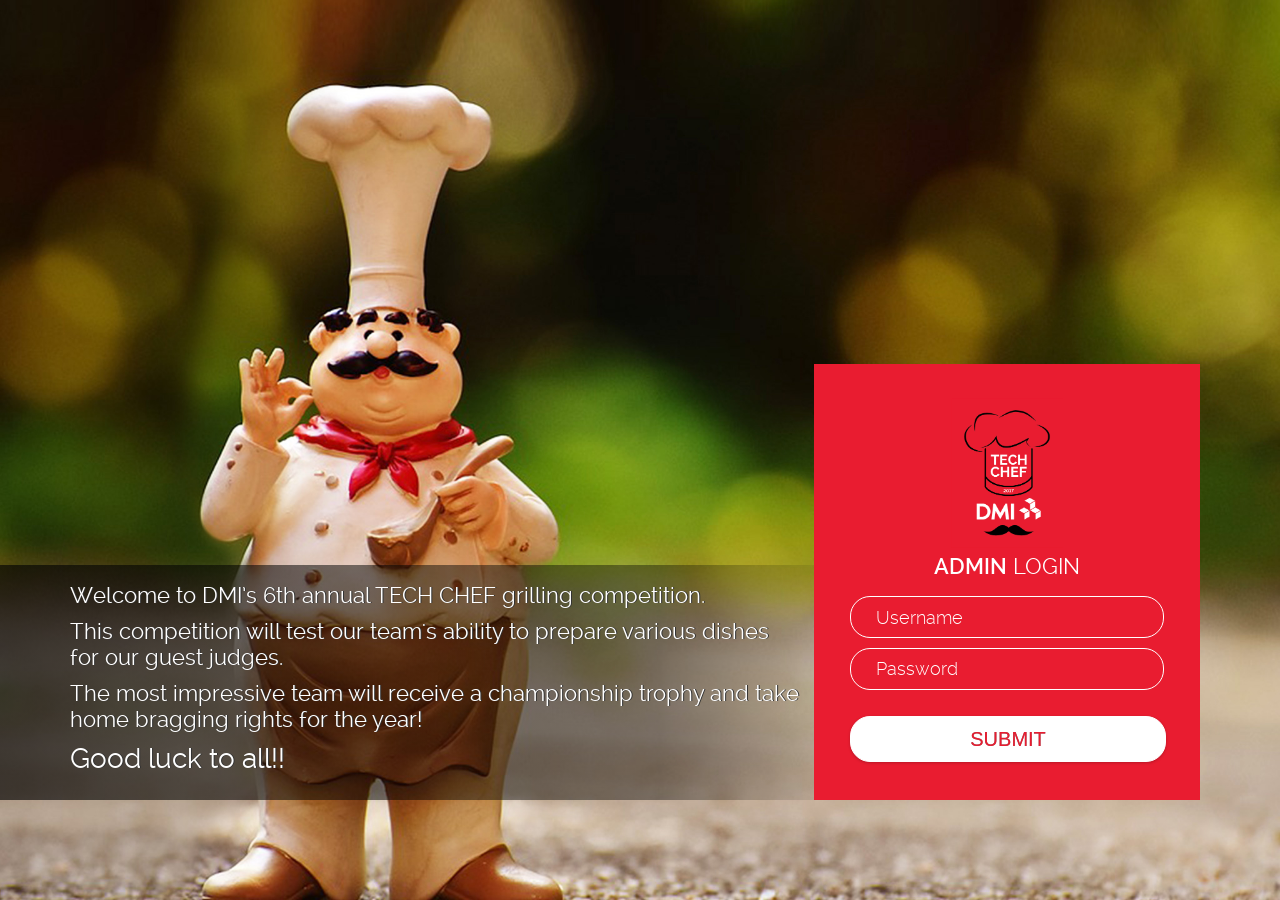
==== index.html @ a6576a41 "Updated Config for Admin app" ====
﻿<!DOCTYPE html>
<html>
<head>
    <title>TechChef</title>
    <meta name="viewport" content="width=device-width, initial-scale=1.0, maximum-scale=1.0, user-scalable=no" />
    <link rel="stylesheet" href="css/jquery.mobile-1.3.0.css" />
    <link rel="stylesheet" href="css/jqm-docs.css" />
    <link rel="stylesheet" href="css/UIAdminCustom.css" />
	<link rel="stylesheet" href="css/UIcustom-new.css" />
    <script type="text/javascript" src="https://www.google.com/jsapi"></script>
    <script type="text/javascript" charset="utf-8" src="cordova.js"></script>
     <script type="text/javascript" charset="utf-8">

         // Wait for device API libraries to load
         //
         function onLoad() {
             document.addEventListener("deviceready", onDeviceReady, false);
         }

         // device APIs are available
         //
         function onDeviceReady() {
             StatusBar.overlaysWebView(false);
             setTimeout(function () {
                 navigator.splashscreen.hide();
             }, 2000);
             // Register the event listener
             //document.addEventListener("backbutton", onBackKeyDown, false);
         }

    </script>
    <script type="text/javascript">
        google.load('visualization', '1', { packages: ['corechart'] });
    </script>
</head>
<body onload="onLoad();" >
    <div data-role="page" id="login" data-theme="c" class="tcb">
        <div data-role="content">
         
            <div class="LoginHolder">
               
                <table width="100%" cellpadding="0" cellspacing="0" class="LoginTable">
                    <tr>
                        <td class="LoginLeft">
                           
                            
                            <div class="SplashWords">
                                <p>
                                    Welcome to DMI’s 6th annual TECH CHEF grilling competition.</p>
                                <p>
                                    This competition will test our team's ability to prepare various dishes for our
                                    guest judges.</p>
                                <p>
                                    The most impressive team will receive a championship trophy and take home bragging
                                    rights for the year!</p>
                                <p class="good-luck-text">
                                    Good luck to all!!</p>
                            </div>
                        </td>
                        <td class="LoginRight">
                            <div class="LoginDiv">
							<div class="LoginDivInner">
                                <div class="TitleDiv">
                                    <div class="SiteLogo">
                                        <img src="images/TC-Logo.png"></div>
                                    <div class="SiteName">
                                        <strong>Admin</strong> Login
									</div>
                                </div>
                                <div class="LoginInputs">
                                    <div data-role="fieldcontain" data-theme="c">
                                        <label for="textinput-fc" data-inline="true">
                                        </label>
                                        <input name="txtTabUsername" id="txtTabUsername" placeholder="Username" value=""
                                            type="text" data-inline="true" maxlength="20" />
                                    </div>
                                    <div data-role="fieldcontain" data-theme="c">
                                        <label for="password">
                                        </label>
                                        <input name="txtTabPassword" id="txtTabPassword" maxlength="15" placeholder="Password" value=""
                                            autocomplete="off" type="password" data-inline="true" />
                                    </div>
                                    <div data-role="fieldcontain" data-theme="c">
                                        <a href="#judgeScore" id="btlTabLoginSubmit" name="btlTabLoginSubmit" data-role="button"
                                            data-inline="true" onclick="return AuthenticateUser('admin', true);">SUBMIT</a>
                                    </div>
                                </div>
                            </div>
							</div>
                        </td>
                    </tr>
                </table>
            </div>
            <div class="LoginHolderSP">
                <table width="100%" cellpadding="0" cellspacing="0" class="LoginTableSP">
                    <tr>
                        <td class="LoginSP">
                            <div class="LoginDivSP">
                                <div class="LoginInputsSP">
                                    <div data-role="fieldcontain">
                                        <label for="textinput-fc" data-inline="true">
                                            Username:</label>
                                        <input name="txtSPUsername" id="txtSPUsername" maxlength="20" placeholder="Username" value=""
                                            type="text" data-inline="true" />
                                    </div>
                                    <div data-role="fieldcontain">
                                        <label for="password">
                                            Password:</label>
                                        <input name="txtSPPassword" id="txtSPPassword" maxlength="15" placeholder="Password" value=""
                                            autocomplete="off" type="password" data-inline="true" />
                                    </div>
                                    <div data-role="fieldcontain">
                                        <label for="password">
                                        </label>
                                        <a href="#judgeScore" id="btlSPLoginSubmit" name="btlSPLoginSubmit" data-role="button"
                                            data-inline="true" onclick="return AuthenticateUser('admin', false);">SUBMIT</a>
                                    </div>
                                </div>
                            </div>
                        </td>
                    </tr>
                </table>
            </div>
        </div>
        <!-- /content -->
    </div>
    <div id="judgeScore" data-role="page" data-theme="e">
        <div data-role="header" data-theme="e" data-position="fixed">
            <div id="jsUser" class="SuperadminUser">
            </div>
            <h1>
                TECH CHEF</h1>
            <div data-role="navbar" data-theme="e">
                <ul data-theme="e">
                    <li><a href="#judgeScore" class="ui-btn-active ui-state-persist" style="background-color:#ffffff !important;">Score</a></li>
                    <!--<li><a href="#employeeScore">Employee Score</a></li> -->
                    <li><a href="#operations">Operations</a></li>
                </ul>
            </div>
            <!-- /navbar -->
        </div>
        <!-- /header -->
        <div class="PageTitle">
            Results<span id="jsRefresh" class="rating"><a href="#" onclick="return RefreshPage();"><img
                src="images/refresh.png"></a></span></div>
        <div data-role="content" data-theme="e">
            <div style="overflow: auto; width: inherit" id="jstableContainer">
            </div>
            <div id="jtblEnlarge" class="Enlarge" style="padding-top: 5px">
                <a href="#" onclick="SetEnlargedTableHtml('#jstableContainer', 'judge');">
                    <img src="images/Enlarge.png" width="80" height="30" style="border: 0"></a></div>
            <div id="ScoreByTeam" style="overflow-x: auto; overflow-y: hidden; height: 380px">
            </div>
            <div id="jTCEnlarge" class="Enlarge">
                <a href="#" onclick="SetChartPageProperties('team', 'judge');">
                    <img src="images/Enlarge.png" width="80" height="30" style="border: 0"></a></div>
            <div id="ScoreByCategory" style="overflow-x: auto; overflow-y: hidden; height: 380px">
            </div>
            <div id="jCCEnlarge" class="Enlarge">
                <a href="#" onclick="SetChartPageProperties('category', 'judge');">
                    <img src="images/Enlarge.png" width="80" height="30" style="border: 0"></a></div>
        </div>
        <!-- /content -->
    </div>
    <div id="teamScore" data-role="page" data-theme="e" data-add-back-btn="true">
        <div data-role="header" data-theme="e" data-position="fixed">
            <div id="tsUser" class="SuperadminUser">
            </div>
            <h1>
                TECH CHEF</h1>
            <div data-role="navbar" data-theme="e">
                <ul data-theme="e">
                    <li><a href="#judgeScore" class="ui-btn-active ui-state-persist" style="background-color:#ffffff !important;">Score</a></li>
                    <!--<li><a href="#employeeScore">Employee Score</a></li> -->
                    <li><a href="#operations">Operations</a></li>
                </ul>
            </div>
            <!-- /navbar -->
        </div>
        <!-- /header -->
        <div class="PageTitle" id="tsPageTitle">
        </div>
        <div data-role="content" data-theme="e">
            <div id="tsCollapsible">
            </div>
        </div>
        <!-- /content -->
    </div>
    <div id="categoryScore" data-role="page" data-theme="e" data-add-back-btn="true">
        <div data-role="header" data-theme="e" data-position="fixed">
            <div id="csUser" class="SuperadminUser">
            </div>
            <h1>
                TECH CHEF</h1>
            <div data-role="navbar" data-theme="e">
                <ul data-theme="e">
                    <li><a href="#judgeScore" class="ui-btn-active ui-state-persist" style="background-color:#ffffff !important;">Score</a></li>
                    <!--<li><a href="#employeeScore">Employee Score</a></li> -->
                    <li><a href="#operations">Operations</a></li>
                </ul>
            </div>
            <!-- /navbar -->
        </div>
        <!-- /header -->
        <div class="PageTitle" id="csPageTitle">
        </div>
        <div data-role="content" data-theme="e">
            <div id="csCollapsible">
            </div>
        </div>
        <!-- /content -->
    </div>
    <div id="employeeScore" data-role="page" data-theme="e">
        <div data-role="header" data-theme="e" data-position="fixed">
            <div id="esUser" class="SuperadminUser">
            </div>
            <h1>
                TECH CHEF</h1>
            <div data-role="navbar" data-theme="e">
                <ul data-theme="e">
                    <li><a href="#judgeScore">Score</a></li>
                    <li><a href="#employeeScore" class="ui-btn-active ui-state-persist" style="background-color:#ffffff !important;">Employee Score</a></li>
                    <li><a href="#operations">Operations</a></li>
                </ul>
            </div>
            <!-- /navbar -->
        </div>
        <!-- /header -->
        <div class="PageTitle">
            Results<span class="rating"><a href="#" onclick="return RefreshPage();"><img src="images/refresh.png"></a></span></div>
        <div data-role="content" data-theme="e">
            <div style="overflow: auto; width: inherit" id="esTableContainer">
            </div>
            <div id="etblEnlarge" class="Enlarge" style="padding-top: 5px">
                <a href="#" onclick="SetEnlargedTableHtml('#esTableContainer', 'emp');">
                    <img src="images/Enlarge.png" width="80" height="30" style="border: 0"></a></div>
            <div id="eScoreByTeam" style="overflow-x: auto; overflow-y: hidden; height: 380px">
            </div>
            <div id="eTCEnlarge" class="Enlarge">
                <a href="#" onclick="SetChartPageProperties('team', 'emp');">
                    <img src="images/Enlarge.png" width="80" height="30" style="border: 0"></a></div>
            <div id="eScoreByCategory" style="overflow-x: auto; overflow-y: hidden; height: 380px">
            </div>
            <div id="eCCEnlarge" class="Enlarge">
                <a href="#" onclick="SetChartPageProperties('category', 'emp');">
                    <img src="images/Enlarge.png" width="80" height="30" style="border: 0"></a></div>
        </div>
        <!-- /content -->
    </div>
    <div id="employeeCatScore" data-role="page" data-theme="e" data-add-back-btn="true">
        <div data-role="header" data-theme="e" data-position="fixed">
            <div id="ecsUser" class="SuperadminUser">
            </div>
            <h1>
                TECH CHEF</h1>
            <div data-role="navbar" data-theme="e">
                <ul data-theme="e">
                    <li><a href="#judgeScore">Score</a></li>
                    <li><a href="#employeeScore" class="ui-btn-active ui-state-persist highlight " style="background-color:red !important;">
    Employee
    Score
</a></li>
                    <li><a href="#operations">Operations</a></li>
                </ul>
            </div>
            <!-- /navbar -->
        </div>
        <!-- /header -->
        <div class="PageTitle" id="ecsPageTitle">
        </div>
        <div data-role="content" data-theme="e">
            <div id="ecsCollapsible">
            </div>
        </div>
        <!-- /content -->
    </div>
    <div id="employeeTeamScore" data-role="page" data-theme="e" data-add-back-btn="true">
        <div data-role="header" data-theme="e" data-position="fixed">
            <div id="etsUser" class="SuperadminUser">
            </div>
            <h1>
                TECH CHEF</h1>
            <div data-role="navbar" data-theme="e">
                <ul data-theme="e">
                    <li><a href="#judgeScore">Score</a></li>
                    <li><a href="#employeeScore" class="ui-btn-active ui-state-persist highlight " style="background-color:#ffffff !important;">
    Employee
    Score
</a></li>
                    <li><a href="#operations">Operations</a></li>
                </ul>
            </div>
            <!-- /navbar -->
        </div>
        <!-- /header -->
        <div class="PageTitle" id="etsPageTitle">
        </div>
        <div data-role="content" data-theme="e">
            <div id="etsCollapsible">
            </div>
        </div>
        <!-- /content -->
    </div>
    <div id="employees" data-role="page" data-theme="e">
        <div data-role="header" data-theme="e" data-position="fixed">
            <div id="empUser" class="SuperadminUser">
            </div>
            <h1>
                TECH CHEF</h1>
            <div data-role="navbar" data-theme="e">
                <ul data-theme="e">
                    <li><a href="#judgeScore">Score</a></li>
                    <li><a href="#employeeScore" class="ui-btn-active ui-state-persist" style="background-color:#ffffff !important;">Employee Score</a></li>
                    <li><a href="#operations">Operations</a></li>
                </ul>
            </div>
            <!-- /navbar -->
        </div>
        <!-- /header -->
        <div class="PageTitle">
            Employee Scores<span class="rating"><a href="#employeeScore"><img src="images/Result.png"></a></span><span
                class="rating"><a href="#" onclick="return RefreshPage();"><img src="images/refresh.png"></a></span></div>
        <div data-role="content" data-theme="e">
            <div class="EmpRating">
                <ul id="employeesList" data-role="listview" data-theme="e" data-autodividers="true"
                    data-filter="true" data-inset="true" data-filter-placeholder="Search Employees"
                    data-mini="true">
                </ul>
            </div>
        </div>
        <!-- /content -->
    </div>
    <div id="employeeRating" data-role="page" data-theme="e" data-add-back-btn="true">
        <div data-role="header" data-theme="e" data-position="fixed">
            <div id="erUser" class="SuperadminUser">
            </div>
            <h1>
                TECH CHEF</h1>
            <div data-role="navbar" data-theme="e">
                <ul data-theme="e">
                    <li><a href="#judgeScore">Score</a></li>
                    <li><a href="#employeeScore" class="ui-btn-active ui-state-persist" style="background-color:#ffffff !important;">Employee Score</a></li>
                    <li><a href="#operations">Operations</a></li>
                </ul>
            </div>
            <!-- /navbar -->
        </div>
        <!-- /header -->
        <div class="PageTitle" id="erPageTitle">
        </div>
        <div data-role="content" data-theme="e">
            <div id="erCollapsible">
            </div>
        </div>
        <!-- /content -->
    </div>
    <div id="judges" data-role="page" data-theme="e">
        <div data-role="header" data-theme="e" data-position="fixed">
            <div id="judgeUser" class="SuperadminUser">
            </div>
            <h1>
                TECH CHEF</h1>
            <div data-role="navbar" data-theme="e">
                <ul data-theme="e">
                    <li><a href="#judgeScore" class="ui-btn-active ui-state-persist" style="background-color:#ffffff !important;">Score</a></li>
                    <!--<li><a href="#employeeScore">Employee Score</a></li> -->
                    <li><a href="#operations">Operations</a></li>
                </ul>
            </div>
            <!-- /navbar -->
        </div>
        <!-- /header -->
        <div class="PageTitle">
            Scores<span class="rating"><a href="#judgeScore"><img src="images/Result.png"></a></span><span
                class="rating"><a href="#" onclick="return RefreshPage();"><img src="images/refresh.png"></a></span></div>
        <div data-role="content" data-theme="e">
            <div class="EmpRating">
                <ul id="judgesList" data-role="listview" data-theme="e" data-autodividers="true"
                    data-filter="true" data-inset="true" data-filter-placeholder="Search Judges"
                    data-mini="true">
                </ul>
            </div>
        </div>
        <!-- /content -->
    </div>
    <div id="judgeRating" data-role="page" data-theme="e" data-add-back-btn="true">
        <div data-role="header" data-theme="e" data-position="fixed">
            <div id="jrUser" class="SuperadminUser">
            </div>
            <h1>
                TECH CHEF</h1>
            <div data-role="navbar" data-theme="e">
                <ul data-theme="e">
                    <li><a href="#judgeScore" class="ui-btn-active ui-state-persist" style="background-color:#ffffff !important;">Score</a></li>
                    <!--<li><a href="#employeeScore">Employee Score</a></li> -->
                    <li><a href="#operations">Operations</a></li>
                </ul>
            </div>
            <!-- /navbar -->
        </div>
        <!-- /header -->
        <div class="PageTitle" id="jrPageTitle">
        </div>
        <div data-role="content" data-theme="e">
            <div id="jrCollapsible">
            </div>
        </div>
        <!-- /content -->
    </div>
    <div id="operations" data-role="page" data-theme="e" data-add-back-btn="true">
        <div data-role="header" data-theme="e" data-position="fixed">
            <div id="sUser" class="SuperadminUser">
            </div>
            <h1>
                TECH CHEF</h1>
            <div data-role="navbar" data-theme="e">
                <ul data-theme="e">
                    <li><a href="#judgeScore">Score</a></li>
                    <!--<li><a href="#employeeScore">Employee Score</a></li> -->
                    <li><a href="#operations" class="ui-btn-active ui-state-persist" style="background-color:#ffffff !important;">Operations</a></li>
                </ul>
            </div>
            <!-- /navbar -->
        </div>
        <!-- /header -->
        <div class="PageTitle" id="sPageTitle">
            Operations<span class="rating"><a href="#" onclick="return RefreshPage();"><img src="images/refresh.png"></a></span>
        </div>
        <div data-role="content">
            <div id="dOperations">
            </div>
        </div>
        <!-- /content -->
    </div>
    <div id="chartPage" data-role="page" data-theme="e" data-add-back-btn="true">
        <div data-role="header" data-theme="e" data-position="fixed">
            <div id="chrtUser" class="SuperadminUser">
            </div>
            <h1>
                TECH CHEF</h1>
        </div>
        <!-- /header -->
        <div class="PageTitle">
            <span class="rating"><a href="#" onclick="return RefreshPage();">
                <img src="images/refresh.png"></a></span>
        </div>
        <div data-role="content" data-theme="e">
            <div id="cpChart" style="overflow-x: auto;">
            </div>
        </div>
        <!-- /content -->
    </div>
    <div id="tablePage" data-role="page" data-theme="e" data-add-back-btn="true">
        <div data-role="header" data-theme="e" data-position="fixed">
            <div id="tblUser" class="SuperadminUser">
            </div>
            <h1>
                TECH CHEF</h1>
        </div>
        <!-- /header -->
        <div class="PageTitle" id="tablePageTitle">
            Employee Results<span class="rating"><a href="#employees"><img src="images/Rating.png"></a></span><span
                class="rating"><a href="#" onclick="return RefreshPage();"><img src="images/refresh.png"></a></span></div>
        <div data-role="content" data-theme="e">
            <div id="tblResult">
            </div>
        </div>
        <!-- /content -->
    </div>
    <script type="text/javascript" src="js/jquery.js"></script>
    <script type="text/javascript">
        var autoRefresh;

        $(document).on("mobileinit", function () {
            //$.mobile.defaultPageTransition = 'slide';
            $.mobile.changePage.defaults.allowSamePageTransition = true;
            $.mobile.phonegapNavigationEnabled = true;

            $.mobile.loader.prototype.options.textVisible = true;
            $.mobile.loader.prototype.options.theme = "a";
            $.mobile.loader.prototype.options.html = "";

            var autoRefresh = setInterval(function () { RefreshPage() }, 120000);
        });
        
    </script>
    <script type="text/javascript" src="js/jqm-docs.js"></script>
    <script type="text/javascript" src="js/jquery.mobile-1.3.0.min.js"></script>
    <script type="text/javascript" src="js/admin.js"></script>
</body>
</html>
---- css/jqm-docs.css ----
/* jqm docs css

Beware: lots of last-minute CSS going on in here 
cobblers, shoes, 
*/

body
{
    background: #f9f9f9;
    padding: 13px;
}
body.ui-mobile-viewport
{
    padding: 0;
}
body, input, textarea, select, button
{
    font-family: Helvetica, Arial, san-serif;
}
.ui-mobile .type-home .ui-content
{
    margin: 0;
    background: #e5e5e5 url(../images/jqm-sitebg.png) top center repeat-x;
}
.ui-mobile #jqm-homeheader
{
    padding: 40px 10px 0;
    text-align: center;
    margin: 0 auto;
}
.ui-mobile #jqm-homeheader h1
{
    margin: 0 0;
}
.ui-mobile #jqm-homeheader p
{
    margin: .3em 0 0;
    line-height: 1.3;
    font-size: .9em;
    font-weight: bold;
    color: #666;
}

.type-home .ui-content .jqm-version
{
    display: block;
    position: absolute;
    width: 96px;
    border: solid #fff;
    border-width: 2px 1px;
    padding: .25em 2.25em;
    margin: 0 15px 0 0;
    right: 0;
    top: -2px;
    background: #f7cf57;
    color: #000;
    font-size: .8em;
    font-weight: bold;
    text-align: center;
    text-shadow: 0 1px 1px #fff;
    z-index: 9;
    -webkit-transform: rotate(45deg) translate(4.8em,-1em);
    -moz-transform: rotate(45deg) translate(4.8em,-1em);
    -ms-transform: rotate(45deg) translate(4.8em,-1em);
    -o-transform: rotate(45deg) translate(4.8em,-1em);
    transform: rotate(45deg);
    -webkit-box-shadow: 0 0 6px rgba(0,0,0,.40);
    -moz-box-shadow: 0 0 6px rgba(0,0,0,.40);
    -o-box-shadow: 0 0 6px rgba(0,0,0,.40);
    box-shadow: 0 0 6px rgba(0,0,0,.40);
}
.type-home .ui-content .jqm-version b
{
    color: #a21412;
    font-weight: bold;
}

.footer-docs
{
    padding: 5px 0;
    clear: both;
    color: #666;
}
.footer-docs p
{
    font-weight: normal;
    font-size: .9em;
}
.ui-mobile-viewport .footer-docs p
{
    margin: .5em 15px;
}
.ui-mobile-viewport .footer-docs p.jqm-version
{
    font-weight: bold;
}

@media all and (min-width:575px)
{
    .ui-mobile-viewport .footer-docs
    {
        overflow: hidden;
    }
    .ui-mobile-viewport .footer-docs p
    {
        margin: 1em 15px;
        float: left;
    }
    .ui-mobile-viewport .footer-docs p.jqm-version
    {
        float: right;
        font-weight: normal;
    }
}

h2
{
    margin: 1.2em 0 .4em 0;
}
p code
{
    font-size: 1.2em;
    font-weight: bold;
}
h4 code
{
    font-size: 1.2em;
    font-weight: bold;
}

dt
{
    font-weight: bold;
    margin: 2em 0 .5em;
}
dt code, dd code
{
    font-size: 1.3em;
    line-height: 150%;
}
pre
{
    white-space: pre;
    white-space: pre-wrap;
    word-wrap: break-word;
}
strong
{
    font-weight: bold;
}

#jqm-homeheader img
{
    width: 275px;
    height: 78px;
    margin-top: -20px;
}
img
{
    max-width: 100%;
}

/* fluid images moved from jquery.mobile.core.css*/
.ui-mobile img
{
    max-width: 100%;
}

.ui-header .jqm-home
{
    top: 0;
}
nav
{
    margin: 0;
}

p.intro
{
    font-size: .96em;
    line-height: 1.3;
    border-top: 1px solid #75ae18;
    border-bottom: 0;
    background: none;
    margin: 1.5em 0;
    padding: 1.5em 15px 0;
}
p.intro strong
{
    color: #558e08;
}

.type-interior .content-secondary
{
    border-right: 0;
    border-left: 0;
    margin: 10px -15px 0;
    background: #fff;
    border-top: 1px solid #ccc;
}
.type-home .ui-content
{
    margin-top: 5px;
    overflow: hidden;
    position: relative;
}
.type-interior .ui-content
{
    padding-bottom: 0;
}
.content-secondary .ui-collapsible
{
    padding: 10px 15px;
}
.content-secondary .ui-collapsible-inset
{
    margin: 0;
}
.content-secondary .ui-collapsible-content
{
    padding: 0;
    background: none;
}
.content-secondary .ui-listview
{
    margin: 0;
}
/* new API additions */

dt
{
    margin: 35px 0 15px 0;
    background-color: #ddd;
    font-weight: normal;
}
dt code
{
    display: inline-block;
    font-weight: bold;
    color: #56A00E;
    padding: 3px 7px;
    margin-right: 10px;
    background-color: #fff;
}
dd
{
    margin-bottom: 10px;
}
dd .default
{
    font-weight: bold;
}
dd pre
{
    margin: 0 0 0 0;
}
dd code
{
    font-weight: normal;
}
dd pre code
{
    margin: 0;
    border: none;
    font-weight: normal;
    font-size: 100%;
    background-color: transparent;
}
dd h4
{
    margin: 15px 0 0 0;
}

.localnav
{
    margin: 0 0 20px 0;
}
.ui-mobile-viewport .localnav li
{
    float: left;
}
.localnav .ui-btn-inner
{
    padding: .6em 10px;
    font-size: 80%;
}

/* custom dialog for the photos sharing */
.ui-dialog.dialog-actionsheet .ui-dialog-contain
{
    margin-top: 0;
}

/* popup examples */
.type-interior .ui-popup-container .ui-content
{
    padding: 15px !important;
}

/* F bar theme - just for the docs overview headers */
.ui-bar-f
{
    border: 1px solid #56A00E;
    background: #74b042;
    color: #fff;
    font-weight: bold;
    text-shadow: 0 1px 1px #335413;
    background-image: -webkit-gradient(linear, left top, left bottom, from(#74b042), to(#56A00E)); /* Saf4+, Chrome */
    background-image: -webkit-linear-gradient(#74b042, #56A00E); /* Chrome 10+, Saf5.1+ */
    background-image: -moz-linear-gradient(#74b042, #56A00E); /* FF3.6 */
    background-image: -ms-linear-gradient(#74b042, #56A00E); /* IE10 */
    background-image: -o-linear-gradient(#74b042, #56A00E); /* Opera 11.10+ */
    background-image: linear-gradient(#74b042, #56A00E);
}
.ui-bar-f, .ui-bar-f input, .ui-bar-f select, .ui-bar-f textarea, .ui-bar-f button
{
    font-family: Helvetica, Arial, sans-serif /*{global-font-family}*/;
}

.ui-bar-f, .ui-bar-f .ui-link-inherit
{
    color: #fff;
}
.ui-bar-f .ui-link
{
    color: #fff;
    font-weight: bold;
}
.ui-btn-up-f
{
    border: 1px solid #3B6F07;
    background: #56A00E;
    font-weight: bold;
    color: #fff;
    text-shadow: 0 1px 1px #234403;
    background-image: -webkit-gradient(linear, left top, left bottom, from(#74b042), to(#56A00E)); /* Saf4+, Chrome */
    background-image: -webkit-linear-gradient(#74b042, #56A00E); /* Chrome 10+, Saf5.1+ */
    background-image: -moz-linear-gradient(#74b042, #56A00E); /* FF3.6 */
    background-image: -ms-linear-gradient(#74b042, #56A00E); /* IE10 */
    background-image: -o-linear-gradient(#74b042, #56A00E); /* Opera 11.10+ */
    background-image: linear-gradient(#74b042, #56A00E);
}
.ui-btn-up-f a.ui-link-inherit
{
    color: #fff;
}
.ui-btn-hover-f
{
    border: 1px solid #3B6F07;
    background: #6EBC1F;
    font-weight: bold;
    color: #fff;
    text-shadow: 0 1px 1px #234403;
    background-image: -webkit-gradient(linear, left top, left bottom, from(#8FC963), to(#6EBC1F)); /* Saf4+, Chrome */
    background-image: -webkit-linear-gradient(#8FC963, #6EBC1F); /* Chrome 10+, Saf5.1+ */
    background-image: -moz-linear-gradient(#8FC963, #6EBC1F); /* FF3.6 */
    background-image: -ms-linear-gradient(#8FC963, #6EBC1F); /* IE10 */
    background-image: -o-linear-gradient(#8FC963, #6EBC1F); /* Opera 11.10+ */
    background-image: linear-gradient(#8FC963, #6EBC1F);
}
.ui-btn-hover-f a.ui-link-inherit
{
    color: #fff;
}
.ui-btn-down-f
{
    border: 1px solid #3B6F07;
    background: #3d3d3d;
    font-weight: bold;
    color: #fff;
    text-shadow: 0 1px 1px #234403;
    background-image: -webkit-gradient(linear, left top, left bottom, from(#56A00E), to(#64A234)); /* Saf4+, Chrome */
    background-image: -webkit-linear-gradient(#56A00E, #64A234); /* Chrome 10+, Saf5.1+ */
    background-image: -moz-linear-gradient(#56A00E, #64A234); /* FF3.6 */
    background-image: -ms-linear-gradient(#56A00E, #64A234); /* IE10 */
    background-image: -o-linear-gradient(#56A00E, #64A234); /* Opera 11.10+ */
    background-image: linear-gradient(#56A00E, #64A234);
}
.ui-btn-down-f a.ui-link-inherit
{
    color: #fff;
}
.ui-btn-up-f, .ui-btn-hover-f, .ui-btn-down-f
{
    font-family: Helvetica, Arial, sans-serif;
    text-decoration: none;
}

@media all and (max-width: 720px)
{
    .LoginHolder
    {
        display:none !important;
    }
    
     .LoginHolderSP
    {
        display:inline-block !important;
    }
    
}


@media all and (min-width: 721px)
{
     .LoginHolder
    {
        display:inline-block !important;
    }
    
     .LoginHolderSP
    {
        display:none !important;
    }

    .type-home .ui-content
    {
        margin-top: 5px;
    }
    .ui-mobile #jqm-homeheader
    {
        max-width: 340px;
    }
    p.intro
    {
        margin: 2em 0;
    }
    .type-home .ui-content, .type-interior > .ui-content
    {
        padding: 0;
    }
    .type-interior > .ui-content
    {
        overflow: hidden;
    }
    .content-secondary
    {
        text-align: left;
        float: left;
        width: 30%;
    }
    .content-secondary, .type-interior .content-secondary
    {
        margin: 30px 0 20px 2%;
        padding: 20px 4% 0 0;
        background: none;
        border-top: none;
        position: relative;
    }
    .type-interior .content-secondary::after
    {
        content: "";
        display: inline-block;
        position: absolute;
        top: 0;
        right: 0;
        height: 1px;
        width: 1px;
        margin-bottom: -9999px;
        padding-bottom: 9999px;
        background: #bbb;
    }
    .type-index .content-secondary
    {
        padding: 0;
    }
    .content-secondary .ui-collapsible
    {
        margin: 0;
        padding: 0;
    }
    .content-secondary .ui-collapsible-content
    {
        border-left: none;
        border-right: none;
    }
    .type-index .content-secondary .ui-listview
    {
        margin: 0;
    }
    .ui-mobile #jqm-homeheader
    {
        padding: 0;
    }
    .content-primary
    {
        width: 70%;
        float: right;
        margin-top: 30px;
        margin-right: 1%; /*padding-right: 1%;*/
    }
    .content-primary ul:first-child
    {
        margin-top: 0;
    }
    /* collapsible non-inset example */
    .content-primary .ui-collapsible-content ul:first-child
    {
        /*margin-top: -10px; */
    }
    .content-secondary h2
    {
        position: absolute;
        left: -9999px;
    }
    .type-interior .content-primary
    {
        /*padding: 1.5em 6% 3em 0;*/
        margin: 0;
    }
    /* fix up the collapsibles - expanded on desktop */
    .content-secondary .ui-collapsible-inset
    {
        margin-bottom: -1px;
    }
    .content-secondary .ui-collapsible-heading
    {
        display: none;
    }
    .content-secondary .ui-collapsible-contain
    {
        margin: 0;
    }
    .content-secondary .ui-collapsible-content
    {
        display: block;
        margin: 0;
        padding: 0;
    }
    .content-secondary .ui-collapsible-content, .content-secondary .ui-collapsible-content > .ui-listview .ui-li-last
    {
        border-bottom-left-radius: 0;
        border-bottom-right-radius: 0;
    }
    .type-interior .content-secondary .ui-li-divider
    {
        padding-top: 1em;
        padding-bottom: 1em;
    }
    .type-interior .content-secondary
    {
        margin: 0;
        padding: 0;
    }

}


@media all and (min-width: 750px)
{
    .type-home .ui-content
    {
        background-position: 39%;
    }
    .content-secondary
    {
        width: 30%;
    }
    .content-primary
    {
        width: 70%; /*padding-right: 1%;*/
    }
}

@media all and (min-width: 1200px)
{
    .type-home .ui-content
    {
        background-position: 38.5%;
    }
    .content-secondary
    {
        width: 30%;
        padding-right: 6%;
        margin: 30px 0 20px 5%;
    }
    .type-interior .content-secondary
    {
        margin: 0;
        padding: 0;
    }
    .content-primary
    {
        width: 70%;
        margin-right: 5%; /*padding-right: 3%;*/
    }
    .type-interior .content-primary
    {
        width: 70%;
    }
}

/* reset for popup examples */
.type-interior .ui-popup.ui-content, .type-interior .ui-popup .ui-content
{
    background-position: 0 0;
    background-repeat: no-repeat;
    overflow: visible;
}

/* tables documenting enum-type settings */
.enum-value
{
    vertical-align: top;
    white-space: nowrap;
}

/* Navbar examples */
.content-primary > .ui-header, .content-primary > .ui-footer
{
    overflow: hidden;
}

/* list styles */
ul
{
    margin: 0;
    padding-left: 0;
}
ul li
{
    list-style: none;
    padding: .7em 0;
    margin: 0;
    border-bottom: 1px solid #e3e3e3;
}
ul ul li
{
    border: none;
}

dl dd ul
{
    padding-left: 40px;
}
dl dd ul li
{
    list-style: disc;
}
dl dd ul li li
{
    list-style: circle;
}
dl dd ul li li li
{
    list-style: square;
}
dl dd ul li
{
    border: none;
}

.ui-mobile-viewport .localnav li
{
    border: none;
}



/* Smartphones (portrait and landscape) ----------- */
@media only screen and (min-device-width : 320px) and (max-device-width : 480px)
{
    /* Styles */
}

/* Smartphones (landscape) ----------- */
@media only screen and (min-width : 321px)
{
    /* Styles */
}

/* Smartphones (portrait) ----------- */
@media only screen and (max-width : 320px)
{
    /* Styles */
}

/* iPads (portrait and landscape) ----------- */
@media only screen and (min-device-width : 768px) and (max-device-width : 1024px)
{
    /* Styles */
}

/* iPads (landscape) ----------- */
@media only screen and (min-device-width : 768px) and (max-device-width : 1024px) and (orientation : landscape)
{
    /* Styles */
}

/* iPads (portrait) ----------- */
@media only screen and (min-device-width : 768px) and (max-device-width : 1024px) and (orientation : portrait)
{
    /* Styles */
}

/* Desktops and laptops ----------- */
@media only screen and (min-width : 1224px)
{
    /* Styles */
}

/* Large screens ----------- */
@media only screen and (min-width : 1824px)
{
    /* Styles */
}

/* iPhone 4 ----------- */
@media only screen and (-webkit-min-device-pixel-ratio : 1.5), only screen and (min-device-pixel-ratio : 1.5)
{
    /* Styles */
}
---- css/UIAdminCustom.css ----
body{
background-color: #f2bd72/*{c-body-background-color}*/;
}

.score_chart{
    margin-left: auto;
    margin-right: auto;
    width: 800px;
}


.ui-grid-a{
margin-top:0.8em !important
}

.ui-corner-all {
    border-radius: 0;
}

.ui-body-c,
.ui-overlay-c {
	/*border: 1px solid #aaa /*{c-body-border}*/;
	color: 					#333 /*{c-body-color}*/;
	text-shadow: 0 /*{c-body-shadow-x}*/ 0 /*{c-body-shadow-y}*/ 0 /*{c-body-shadow-radius}*/ #fff /*{c-body-shadow-color}*/;
	background:none;

}




.ui-overlay-c {
	border-width: 0;
}
.ui-block-b{
	width:100%

}


.ui-block-a .ui-bar-e{
background-color:transparent !important;
background-image:none;
border:0;
}
.ui-block-b .ui-bar-e {
	border: 0 /*{e-bar-border}*/;
	background:transparent /*{e-bar-background-color}*/;
	background-image: url(../images/Loginbox.png);
	background-repeat:no-repeat;
	background-color:transparent;

}


.ui-btn-inner { font-size: 1em; padding:5px 10px; min-width: auto; display: block; position: relative;  text-overflow: ellipsis; overflow: hidden; white-space: nowrap; zoom: 1; }

.ui-btn-up-c {
	border: 1px solid 		#333 /*{c-bup-border}*/;
	background: 			#eee /*{c-bup-background-color}*/;
	color: 					#fff !important /*{c-bup-color}*/;
	text-shadow: 0;
	background-image: -webkit-gradient(linear, left top, left bottom, from( #f9c635 /*{c-bup-background-start}*/), to( #e9a80b /*{c-bup-background-end}*/)); /* Saf4+, Chrome */
	background-image: -webkit-linear-gradient( #f9c635 /*{c-bup-background-start}*/, #e9a80b /*{c-bup-background-end}*/); /* Chrome 10+, Saf5.1+ */
	background-image:    -moz-linear-gradient( #f9c635 /*{c-bup-background-start}*/, #e9a80b /*{c-bup-background-end}*/); /* FF3.6 */
	background-image:     -ms-linear-gradient( #f9c635 /*{c-bup-background-start}*/, #e9a80b /*{c-bup-background-end}*/); /* IE10 */
	background-image:      -o-linear-gradient( #f9c635 /*{c-bup-background-start}*/, #e9a80b /*{c-bup-background-end}*/); /* Opera 11.10+ */
	background-image:         linear-gradient( #f9c635 /*{c-bup-background-start}*/, #e9a80b /*{c-bup-background-end}*/);
	background-image:none; 
	background:#FF9C22;
	width:100%;
	font-weight:normal
}

.ui-btn-hover-c{
text-shadow:none !important;
background:#FF9C22 !important;
}


.ui-field-contain, .ui-mobile fieldset.ui-field-contain { border-width: 0; padding: 0; margin: .5em 0 0; }

.ui-field-contain div.ui-input-text { width: auto; display:block; font-size:1em; margin-top:10px }


.ui-body-e {
	border: 0 /*{e-body-border}*/;
	color: 					#222 /*{e-body-color}*/;
	text-shadow:none;
	background: 			#fff!important /*{e-body-background-color}*/;
	background-image: -webkit-gradient(linear, left top, left bottom, from( #ffffff /*{e-body-background-start}*/), to( #ffffff /*{e-body-background-end}*/)); /* Saf4+, Chrome */
	background-image: -webkit-linear-gradient( #ffffff /*{e-body-background-start}*/, #ffffff /*{e-body-background-end}*/); /* Chrome 10+, Saf5.1+ */
	background-image:    -moz-linear-gradient( #ffffff /*{e-body-background-start}*/, #ffffff /*{e-body-background-end}*/); /* FF3.6 */
	background-image:     -ms-linear-gradient( #ffffff /*{e-body-background-start}*/, #ffffff /*{e-body-background-end}*/); /* IE10 */
	background-image:      -o-linear-gradient( #ffffff /*{e-body-background-start}*/, #ffffff /*{e-body-background-end}*/); /* Opera 11.10+ */
	background-image:         linear-gradient( #ffffff /*{e-body-background-start}*/, #ffffff /*{e-body-background-end}*/);
}


.ui-overlay-e {
background-color:#f5c98c;
}


.ui-bar-e {
	border:0;
	border-bottom: 2px solid #ffffff /*{e-bar-border}*/;
	background: 			#b42c14 !important /*{e-bar-background-color}*/;
	color: 					#ffffff /*{e-bar-color}*/;
	font-weight: bold;
	text-shadow: 0 /*{e-bar-shadow-x}*/ 0 /*{e-bar-shadow-y}*/ 0 /*{e-bar-shadow-radius}*/ 	#fff /*{e-bar-shadow-color}*/;
	background-image: -webkit-gradient(linear, left top, left bottom, from( #c60404 /*{e-bar-background-start}*/), to( #900000 /*{e-bar-background-end}*/)); /* Saf4+, Chrome */
	background-image: -webkit-linear-gradient( #c60404 /*{e-bar-background-start}*/, #900000 /*{e-bar-background-end}*/); /* Chrome 10+, Saf5.1+ */
	background-image:    -moz-linear-gradient( #c60404 /*{e-bar-background-start}*/, #900000 /*{e-bar-background-end}*/); /* FF3.6 */
	background-image:     -ms-linear-gradient( #c60404 /*{e-bar-background-start}*/, #900000 /*{e-bar-background-end}*/); /* IE10 */
	background-image:      -o-linear-gradient( #c60404 /*{e-bar-background-start}*/, #900000 /*{e-bar-background-end}*/); /* Opera 11.10+ */
	background-image:         linear-gradient( #c60404 /*{e-bar-background-start}*/, #900000 /*{e-bar-background-end}*/);
}

label .ui-input-text{
font-size:1em
}

input.ui-input-text, textarea.ui-input-text{
font-size:1em;
background-color:#FFF !important;
font-weight:normal !important;
}

input.ui-input-text{
min-height:1.7em
}

.ui-overlay-e{
border:1px
}

.ui-btn-inner { font-size: 1em; padding:8px; min-width: auto; display: inline-block ; position: relative; text-overflow: ellipsis; overflow: hidden; white-space: nowrap; zoom: 1; 
}

.ChefStyle img{
width:100% !important;
height:100% !important
}

.LoginInputsSP{
width:180px ;
position:relative;
left:85px;
top:85px;
margin:0;
padding:0
}



.LoginInputsSP label{
font-weight:bold;

}

.LoginInputsSP .ui-btn-up-c,
.LoginInputsSP .ui-btn-hover-c
{
float:right;
margin:0
}

.LoginInputsSP  .ui-btn-corner-all {
	-webkit-border-radius: 				.8em /*{global-radii-buttons}*/;
	border-radius: 						.8em /*{global-radii-buttons}*/;
	margin-top:-2px
}

.LoginInputsSP .ui-body-c,
.LoginInputsSP .ui-overlay-c{
background-image:none !important ;
background-color:#fff !important ;
border: 1px solid #555
}



.ui-content {
    border-width: 0;
    overflow-x: hidden;
    overflow-y: visible;
    padding: 0;
}




.SiteLogo{
text-align:center;
padding-top:0.5em
}

.SiteLogo img{
height:110px;
width:auto;
}

.SiteName{
font-family:Arial,sans-serif;
font-size:1em;
color:#000;
text-align:center
}

/*---SMART PHONE CLASSES--*/


.ui-shadow-inset {
    box-shadow: 0 0 0 rgba(0, 0, 0, 0.2) inset;
}

.SplashWords{
margin:0 auto;
font-family:Arial, sans-serif;
color:#fff/*{c-body-color}*/;
text-shadow: 1px /*{c-body-shadow-x}*/ 0  #333 /*{c-body-shadow-color}*/;
font-size:0.95em;
}

.SplashWords p{ 

padding:0 20px 0 20px;
}

.LoginDiv{
background: transparent; /* Old browsers */

}

.ui-btn-up-e {
    background: linear-gradient(#ffffff, #f9dfbb) repeat scroll 0 0 #f9dfbb;
	background:#f9dfbb !important;
    border: 1px solid #e8b771;
    color: #222222;
    font-weight: bold;
    text-shadow: 0 ;
	font-family: 'Arvo', 'serif';
	font-family:Helvetica, Arial, sans-serif;
}
.ui-btn-up-e:visited, .ui-btn-up-e a.ui-link-inherit , .ui-btn-hover-e{
    color: #222222 !important;
}

.LogoHolder{
text-align:center;
margin-bottom:20px
}

.LogoHolder img{
height:150px;
width:auto
}

.Scoretable {
    background-color: #FEFFF7;
    font-size: 14px !important;
    width: 100%;
	border-color:#cccccc;
	border-style:solid;
	border-width:1px;
	border-collapse:collapse
}
.Scoretable td {
    font-size: 1.2em !important;
    padding: 5px;
    text-align: center;
}
.Scoretable td.first {
    background-color: #FCF1B6;
    font-weight: bold;
    text-align: left;
}
.Scoretable th.anchorcell {
    background-color: #931349 ;
    cursor: pointer;
}

.Scoretable td.anchorcell{
background-color: #f8dfbb ;
cursor: pointer;
}

.Scoretable td.anchorcell:hover{
background-color: #f8e9d4 ;
cursor: pointer;
}

.Scoretable th.anchorcell:hover {
    background-color: #ae1b58;
    background-image: none;
    cursor: pointer;
}
.HighstMarks {
    background-color: #E47F34;
    color: #FFFFFF !important;
}

.Total1.HighstMarks {
    background-color: #538e13 !important;
    color: #FFFFFF !important;
}

.Total2.HighstMarks {
    background-color: #0083C4 !important;
    color: #FFFFFF !important;
}

.Scoretable th {
    font-size: 14px !important;
}
.Scoretable th {
    background-color:#931349 ;
	color:#fff;
}
.Scoretable th {
    padding: 5px;
}
.Scoretable th:first-child {
    background-color: #f8dfbb ;
    padding: 5px;
}
.EmpRating {
    margin-top: 15px;
}

.rating {
    float: right;
    height: 30px;
    padding: 0 0 0 5px;
}

.SuperadminUser {
font-size:13px;
text-align:right;
padding:17px 10px 0;
width:auto;
font-family:Georgia, "Times New Roman", Times, serif;
font-style:italic;
position:absolute;
right:0;

}

.PageTitle{
font-size:16px !important;
font-weight:bold;
font-family:Arial, Helvetica, sans-serif;
color:#900 !important;
margin:10px 15px 1px 15px;
padding:0;
height:30px;
line-height:30px;
}


.ui-grid-a > *:nth-child(n) {
    width: 50% !important;
}

.Enlarge{
text-align:center;
}

#ScoreByTeam > div:first-child,
#ScoreByCategory > div:first-child,
#eScoreByTeam > div:first-child,
#eScoreByCategory > div:first-child,
#cpChart > div:first-child{
border:1px solid #ccc !important;
margin:10px auto !important;
}

.ui-btn-icon-left{
margin-top:8px;
}

@media screen and (min-width:320px) {

.WelcomePara { display:none } 
	
.tcb{
background:#f2bd72 url(../images/TCBackground-small.jpg) !important ;
background-position:center top;
background-repeat:no-repeat !important;
background-size:100% auto!important;	
}

.ui-field-contain .ui-controlgroup-controls {
    display: inline-block;
    width: 100% !important
}

.ui-header .ui-title, .ui-footer .ui-title {
    display: block;
    font-size: 16px;
    margin: 0.5em  ;
    min-height: 1.1em;
    outline: 0 none !important;
    overflow: hidden;
    padding: 0;
    text-align: center;
    text-overflow: ellipsis;
    white-space: nowrap;
}

.LoginHolderSP{
min-height:420px;
min-width:320px;
width:100%;
height:100%;

}

.cutlery{
height:350px;
min-width:220px;
background:transparent url(../images/Judgebg-320.png) no-repeat left bottom !important ;
position:absolute;
bottom:0;
}

.napkin{
position:absolute;
right:0; 
bottom:0;
height:150px;
width:88px;
background:url(../images/napkin-320.png) no-repeat;
}

.LoginDiv{
width:85%;
margin:60px auto 0;
position:relative;
z-index:10;
}


.LogoHolder{
margin-bottom:5px
}

.LogoHolder img{
height:80px;
width:auto
}

.LoginInputs{
width:90% ;
position:relative;
margin :0 auto;
padding-bottom:0.5em
}


.LoginInputs label{
font-weight:bold;
}


.LoginInputs .ui-body-c,
.LoginInputs .ui-overlay-c{
background-image:none !important ;
background-color:#fff !important ;
border: 1px solid #ccc;
border-radius:0;
}

.LoginInputs .ui-btn-up-c,
.LoginInputs .ui-btn-hover-c
{
float:none;
margin:0;
width:100%
}


.LoginInputs .ui-btn-hover-c
{
float:none;
margin:0;
width:100%;
background:#FDAE4C;
color: #fff /*{c-bup-color}*/;
text-shadow: 0 /*{c-bup-shadow-x}*/ 0 /*{c-bup-shadow-y}*/ 0 /*{c-bup-shadow-radius}*/ #777 /*{c-bup-shadow-color}*/;
font-weight:normal
}

.LoginInputs .ui-btn-corner-all {
	-webkit-border-radius: 				0 /*{global-radii-buttons}*/;
	border-radius: 						0 /*{global-radii-buttons}*/;

}

.UserDiv{
font-size:12px;
text-align:right;
padding:10px 0.5em 0;
width:auto;
font-family:Georgia, "Times New Roman", Times, serif;
font-style:italic;
position:absolute;
right:0;
text-shadow: 1px /*{e-bar-shadow-x}*/ 1px /*{e-bar-shadow-y}*/ #667 /*{e-bar-shadow-color}*/;
}

#scoreTab{
background-color:#fff !important
}


.ScoreHolder{
width:300px ;
margin:0.8em auto 0;
}



.ScoreLeft{
font-weight:bold;
font-size:1.1em;
font-family: 'Arvo', 'serif';
font-family:Helvetica, Arial, sans-serif;
font-weight:bold;
width:300px;

}


.ScoreRight{
width:300px  !important;
margin-bottom:0.5em;

}

.ui-grid-a > *:nth-child(n) {
    width: 300px;
}

.ui-body-d, .ui-overlay-d{
border: 0 /*{e-body-border}*/;
background-color:transparent;
background-image:none;
font-family: 'Arvo', 'serif';
font-family:Helvetica, Arial, sans-serif;
padding:0;
}


.ui-body-d .scoreControlContainer,
.ui-overlay-d.scoreControlContainer{
width:300px;
margin-top:5px
}

.ui-controlgroup-horizontal .ui-checkbox .ui-btn-inner, .ui-controlgroup-horizontal .ui-radio .ui-btn-inner {
    padding: 0.8em 1.15em;
}

div#btnSubmitScore  .ui-btn-corner-all {
	-webkit-border-radius:0 /*{global-radii-buttons}*/;
	border-radius:0/*{global-radii-buttons}*/;
}

.ui-overlay-e {
background-color:#f5c98c;
}

.submitMessage
{font-size:1em;
 font-style:italic;
 color:red;
 display:block;
 margin:2px 15px;
}
}

@media screen and (min-width:480px) {
	
.tcb{
background-size:100% auto!important;	
}

.LogoHolder{
margin-bottom:10px
}

.LogoHolder img{
height:110px;
width:auto
}

.LoginDiv{
width:85%;
margin:150px auto 0;
}

.cutlery{
height:270px;
width:290px;
background:transparent url(../images/Judgebg-360.png) no-repeat left bottom !important ;
position:absolute;
bottom:0;
}

.napkin{
position:absolute;
right:0; 
bottom:0;
height:250px;
width:140px;
background:url(../images/napkin-360.png) no-repeat;
}
}


@media screen and (min-width:590px) {
	
.tcb{
background-size:100% auto!important;	
}

.LogoHolder img{
height:130px;
width:auto
}


.LoginTable{
width:99%;
margin:0 auto;
}


.LoginLeft {
padding:0
}



.LoginRight{
vertical-align:middle;
background: #ffffff; /* Old browsers */
background: -moz-linear-gradient(left, #ffffff 26%, #ffffff 26%, #f9da8b 100%); /* FF3.6-15 */
background: -webkit-linear-gradient(left, #ffffff 26%,#ffffff 26%,#f9da8b 100%); /* Chrome10-25,Safari5.1-6 */
background: linear-gradient(to right, #ffffff 26%,#ffffff 26%,#f9da8b 100%); /* W3C, IE10+, FF16+, Chrome26+, Opera12+, Safari7+ */
filter: progid:DXImageTransform.Microsoft.gradient( startColorstr='#ffffff', endColorstr='#f9da8b',GradientType=1 ); /* IE6-9 */
}

.LoginDiv{
width:80%;
margin:200px auto 0;
}

#btlTabLoginSubmit{
margin-top:1.1em
}

.cutlery{
height:350px;
width:360px;
background:transparent url(../images/Judgebg-600.png) no-repeat left bottom !important ;
position:absolute;
bottom:0;
}
.napkin{
position:absolute;
right:0; 
bottom:0;
height:300px;
width:220px;
background:url(../images/napkin.png) no-repeat
}

.SplashWords{
width:80%;
margin:0 auto;
dislay:none;
visibility:hidden
}



.ScoreHolder .ui-body-d, .ScoreHolder .ui-overlay-d{
border:0;
padding:0
}

.ScoreHolder{
width:380px;
margin:0 auto ;
}

.ScoreLeft{
font-weight:bold;
font-size:1.1em;
font-family: 'Arvo', 'serif';
font-family:Helvetica, Arial, sans-serif;
font-weight:bold;
width:380px 
}


.ScoreRight{
width:380px  !important;
}

.ui-grid-a > *:nth-child(n) {
    width: 380px;
}


.ScoreLeft .ui-bar, .ScoreLeft .ui-body{
overflow-y:visible !important;
}

.ui-controlgroup-horizontal .ui-checkbox .ui-btn-inner, .ui-controlgroup-horizontal .ui-radio .ui-btn-inner {
    padding: 0.7em 25px;
}

.Positioner{
 margin-top:17px;
 }
  

.Total1{
margin-top:15px !important;
background-color: #d6f48f;
}

.Total2{
margin-top:15px !important;
background-color: #cdefff;
}


.ui-grid-a{
margin-top:0.5em !important
}

.ui-overlay-e {
background-color:#f5c98c;
}

}


@media screen and (min-width:768px) {
	

/*---IPAD CLASSES--*/
.tcb{

	background-image:url(../images/TCBackground-ipad-potrait.jpg) !important ;
	background-position:left top;
	background-size: cover !important
}

#scoreTab{
background-color:#fff !important
}


.ui-body-e .ui-content {
background:#ffffff !important;
height:100% !important
}



.decor{
	background-image:url(../images/decoration-768.png) !important ;
	background-position:right top;
	background-repeat:no-repeat;
	height:415px;
	width:110px;
	position:absolute;
	right:0;
	z-index:11;
	
}
.WelcomePara{
font-weight:normal;
text-shadow: 0 /*{e-bar-shadow-x}*/ 1px /*{e-bar-shadow-y}*/ 0 /*{e-bar-shadow-radius}*/ 	#fff /*{e-bar-shadow-color}*/;
margin-top:0
}

.WelcomeTitle{
margin:0
}

.LoginTable{
width:100%;
position:absolute;
top:18%;

}



.LoginLeft{
width:auto;
padding:5px;
vertical-align:bottom;
background-color:#fff;
}

.LoginLeft img{
height:auto;
width:800px;
max-width:none
}

.LoginLeft span{
position:absolute;
top:20px;
left:22px;
font-size:24px;
z-index:100
}

.LoginRight{
width:auto;
vertical-align:middle;
background-color:#fff;
}


.LoginDiv{
margin:150px auto 0;
}



.SplashWords{
margin:300px auto 0;
visibility:visible;
width:350px
}


.LoginWord{
font-size:16px;
color:#600;
border-bottom:1px dashed #333;
padding:5px 0;
margin-top:20px
}

.LoginInputs{
width:90%;
position:relative;
margin:0 auto;
}


.LoginInputs label{
font-weight:bold;
}


.LoginInputs .ui-body-c,
.LoginInputs .ui-overlay-c{
background-image:none !important ;
background-color:#fff !important ;
border: 1px solid #ccc;
border-radius:0;
}


.LoginInputs .ui-btn-corner-all {
	-webkit-border-radius: 				0 /*{global-radii-buttons}*/;
	border-radius: 						0 /*{global-radii-buttons}*/;
	margin-top:-2px
}







.TitleDiv{
padding:0.3em;
font-family: 'Arvo', 'serif';
font-family:Helvetica, Arial, sans-serif;
font-size:1.5em;
text-align:center !important;

}

.SiteLogo{
text-align:center;
padding-top:0.3em;
}

.SiteLogo img{
height110px;
width:auto;
}

.SiteName{
font-family:Arial,sans-serif;
font-size:0.9em;
text-align:center
}

.LoginDiv .ui-btn-inner { font-size: 14px !important; padding:10px; min-width: auto; display: block; position: relative;  text-overflow: ellipsis; overflow: hidden; white-space: nowrap; zoom: 1; }

.LoginDiv .ui-field-contain, .ui-mobile fieldset.ui-field-contain { border-width: 0; padding: 0; margin: 0 ; }

/*---- */

/* Innerpage Branding */
.ui-body-e .ui-content{
padding:20px ;
font-family:Georgia, "Times New Roman", Times, serif;
}



.type-interior .content-primary {
padding: 0 ;
margin: 0;
}

.ui-content { border-width: 0; overflow: visible; overflow-x: hidden; padding: 0; }


.TopCategories{
width:100%;
background-color:#ffffff
}

.TopCategories td{
text-align:center;
padding:0;
border-left:2px solid #fff;
font-family: 'Arvo', 'serif';
font-family:Helvetica, Arial, sans-serif;
font-size:1.2em;
background-color:#FC0;
text-shadow: 1px /*{e-body-shadow-x}*/ 1px /*{e-body-shadow-y}*/ 0 /*{e-body-shadow-radius}*/ 	#555 /*{e-body-shadow-color}*/;
}



.TopCategories td:first-child{
border-left:0;
}


.TopCategories a {
text-decoration:none !important
}

.TopCategories td a div{
height:160px;
background-color:#fff;
text-decoration:none !important
}

.TopCategories td a div span{
width:100%;
display:block;
position:relative;
background-color:#db5801;
color:#fff;
padding:0.3em 0;
}



.TopCategories td a div span.selected{
background-color:#E09704;
}


.Appetizers,
.Entrees{
width:33%;
}

.Desserts{
auto;
}

.Appetizers div
{
	background-image:url(../images/Appetizers.jpg);
	background-position: left top;
	background-repeat:no-repeat;
	height:100px;


}


.Entrees div
{
	background-image:url(../images/Entrees.jpg);
	background-position: left top;
	background-repeat:no-repeat;
	height:100px;


}
.Desserts div{
background-image:url(../images/Desserts.jpg);
background-position: cdnter top;
background-repeat:no-repeat;
height:100px;

}

.Scorer{
width:240px;
margin:0 auto;
}

.Scorer label{
font-weight:bold
}





.ui-link-inherit{
font-family: 'Arvo', 'serif';
font-family:Helvetica, Arial, sans-serif;
}

.ui-btn-hover-e {
    background: linear-gradient(#f9dfbb, #ffffff) repeat scroll 0 0 #f9dfbb;
    border: 1px solid #F2C43D;
    color: #111111;
    font-weight: bold;
    text-shadow: 0 1px 0 #FFFFFF;
}

.ui-btn-up-a {
    background: linear-gradient(#444444, #2D2D2D) repeat scroll 0 0 #333333;
	background:#925b0b !important;
    border: 1px solid #111111;
    color: #FFFFFF;
    font-weight: bold;
    text-shadow: 0 1px 0 #111111;
}






.content-secondary .ui-btn-hover-e {
	background: 			#fbe26f /*{e-bhover-background-color}*/;
	background-image: -webkit-gradient(linear, left top, left bottom, from( #ffffff /*{e-bhover-background-start}*/), to( #fff5ba /*{e-bhover-background-end}*/)); /* Saf4+, Chrome */
	background-image: -webkit-linear-gradient( #ffffff /*{e-bhover-background-start}*/, #fff5ba /*{e-bhover-background-end}*/); /* Chrome 10+, Saf5.1+ */
	background-image:    -moz-linear-gradient( #ffffff /*{e-bhover-background-start}*/, #fff5ba /*{e-bhover-background-end}*/); /* FF3.6 */
	background-image:     -ms-linear-gradient( #ffffff /*{e-bhover-background-start}*/, #fff5ba /*{e-bhover-background-end}*/); /* IE10 */
	background-image:      -o-linear-gradient( #ffffff /*{e-bhover-background-start}*/, #fff5ba /*{e-bhover-background-end}*/); /* Opera 11.10+ */
	background-image:         linear-gradient( #ffffff /*{e-bhover-background-start}*/, #fff5ba /*{e-bhover-background-end}*/);
}

.content-primary .ui-btn-inner { font-size: 1.2em; padding:5px 10px; min-width: auto; display: block; position: relative;  text-overflow: ellipsis; overflow: hidden; white-space: nowrap; zoom: 1; }

.content-primary .ui-btn-up-e {
	border: 1px solid 		#333 /*{c-bup-border}*/;
	background: 			#eee /*{c-bup-background-color}*/;
	font-weight: bold;
	color: 					#222 /*{c-bup-color}*/;
	text-shadow: 0 /*{c-bup-shadow-x}*/ 1px /*{c-bup-shadow-y}*/ 0 /*{c-bup-shadow-radius}*/ #fff /*{c-bup-shadow-color}*/;
	background-image: -webkit-gradient(linear, left top, left bottom, from( #ffffff /*{c-bup-background-start}*/), to( #f9dfbb /*{c-bup-background-end}*/)); /* Saf4+, Chrome */
	background-image: -webkit-linear-gradient( #ffffff /*{c-bup-background-start}*/, #f9dfbb /*{c-bup-background-end}*/); /* Chrome 10+, Saf5.1+ */
	background-image:    -moz-linear-gradient( #ffffff /*{c-bup-background-start}*/, #f9dfbb /*{c-bup-background-end}*/); /* FF3.6 */
	background-image:     -ms-linear-gradient( #ffffff /*{c-bup-background-start}*/, #f9dfbb /*{c-bup-background-end}*/); /* IE10 */
	background-image:      -o-linear-gradient( #ffffff /*{c-bup-background-start}*/, #f9dfbb /*{c-bup-background-end}*/); /* Opera 11.10+ */
	background-image:         linear-gradient( #ffffff /*{c-bup-background-start}*/, #f9dfbb /*{c-bup-background-end}*/);
	
}





.TeamDiv{
font-size:1.4em;
font-weight:bold;
font-family: 'Arvo', 'serif';
font-family:Helvetica, Arial, sans-serif;
color:#ffffff;
text-shadow: 1px 1px #333 ;
text-align:center;
margin:15px 0;
margin:0 auto 5px auto;
padding:5px;
/*background-image:url(../images/TeamBg.jpg);*/
background:#E09704;
border-top:2px solid #fff;
border-bottom:2px solid #333;
}

.scoreControlContainer{
width:300px;
margin-top:15px
}

.scoreControlContainer table
{
border: 1px solid #777;
font-weight:bold;
width:100%
}


.scoreControlContainer table td{
padding:5px;
vertical-align:middle
}




.UserDivSP{
font-size:10px;
text-align:right;
padding:10px 5px 0;
width:auto;
position:absolute;
right:0;
text-shadow: 0 /*{e-bar-shadow-x}*/ 0 /*{e-bar-shadow-y}*/ 0 /*{e-bar-shadow-radius}*/ 	#fff /*{e-bar-shadow-color}*/;
}

.content-primary{
background-color:#fff;
/*background-image:url(../images/plate.jpg) !important ;
background-position:right 95%;
background-repeat:no-repeat*/

}



.cellColored{
background-color:#850042;
color:#ffffff;
text-shadow: 0 /*{e-body-shadow-x}*/ 1px /*{e-body-shadow-y}*/ 0 /*{e-body-shadow-radius}*/ 	#555 /*{e-body-shadow-color}*/;
border-right:1px solid #fff;
}

.cellNonColored{
background-color:#999
}


.ui-mobile .ui-header .ui-title{font-size: 1.5em; 
font-family: 'Arvo', 'serif';
font-family:Helvetica, Arial, sans-serif;
color:#f8f8f8;
text-shadow: 1px 1px #777;
}
.ui-mobile .ui-header .ui-btn-inner { font-size: 12.5px; padding: .22em 11px .4em 25px}
.SMbodybg{
background-color:#ffffff;
height:100%;

}

.SMbodybg .ScoreCategory{
font-weight:bold;
font-size:12px;
position:relative;

}

.SMbodybg .Score{
font-weight:bold;
position:relative;
top:-10px;
padding:0;
margin:0
}

.SMbodybg .ui-grid-a{
margin:0 auto;
}

.SMbodybg .ScoreRight{
font-weight:bold
}

.SMbodybg .scoreControlContainer{
margin-top:5px;
width:280px
}

.SMbodybg .ui-controlgroup-horizontal .ui-radio .ui-btn-inner {padding: .6em 17px; }

.SMbodybg .ui-btn-text{
color:#000000 !important
}




.Total{
margin-top:15px;
}

.SMbodybg .TitleDiv{
font-size:1em;
font-weight:bold;
margin: 0;
width:95%;
margin:0 auto 0px auto;
padding:5px;
text-align:center
}

.SMbodybg .TeamDiv{
font-size:1em;
font-weight:bold;
color:#ffffff;
text-shadow: 0 /*{c-body-shadow-x}*/ 1px /*{c-body-shadow-y}*/ 0 /*{c-body-shadow-radius}*/ #333 /*{c-body-shadow-color}*/;
text-align:center;
margin:15px 0;
margin:0 auto 15px auto;
padding:5px;
background-image:url(../images/TeamBg.jpg);
border-top:2px solid #fff;
border-bottom:2px solid #333;
}

.SMbodybg .ScoreLeft{
width:100% !important ;
font-weight:bold
}

.content-primary .ui-btn-active{
background-color:#1a537a;
background-image:none
}

    .aciveTab {
        background-color:#f9dfbb !important;
    }


.SMbodybg .ui-grid-a
{
  padding:0;
  margin:0;
  height:78px !important
}


.SMbodybg .Positioner
{top:0}

.SMbodybg .Total{
font-size:12px
}


.SMbodybg .ui-bar, .SMbodybg .ui-body { position: relative; padding-top: 0;overflow: hidden; display: block; clear:both; }



.napkin{
width:220px; 
height:400px; 
background-color:red; 
position:absolute; 
right:0; 
bottom:0;
background:url(../images/napkin.png) no-repeat
}

.cutlery{
height:560px;
width:415px;
background:transparent url(../images/Judgebg.png) no-repeat left bottom !important ;
position:absolute;
bottom:0;
}





.UserDiv{
font-size:17px;
padding:17px 10px 0;
}

}

@media only screen and (min-width :900px)  {
	
.tcb{

background-image:url(../images/TCBackground.jpg) !important ;
background-position:left top;
background-size: cover !important
}

.ScoreHolder{
width:650px ;
margin:0 auto;
}



.ScoreLeft{
font-weight:bold;
font-size:1.1em;
font-family: 'Arvo', 'serif';
font-family:Helvetica, Arial, sans-serif;
font-weight:bold;
width:250px 
}


.ScoreRight{
width:400px  !important;
}

.ui-grid-a > *:nth-child(n) {
    width: 250px;
}



.decor{
	background-image:url(../images/decoration.png) !important ;
	background-position:right top;
	background-repeat:no-repeat;
	height:415px;
	width:300px;
	margin-right:0;
	position:absolute;
	right:0;
	z-index:10;
	
}



.cutlery{
height:560px;
width:415px;
background:transparent url(../images/Judgebg-768.png) no-repeat left bottom !important ;
position:absolute;
bottom:0;
}

.LoginLeft {
padding:0
}

.LoginLeft img{
height:auto;
width:600px;
max-width:none;
position:relative;
top:5px
}

.LoginRight {
width:50%
}

.LoginDiv{
width:90%;
margin:20px auto 0;
}

.SplashWords{
margin-top:250px;
}


}

@media only screen and (min-width :1024px)  {
	
body{
background-size: 100% auto !important;
}
}


@media only screen and (min-width :1025px)  {
	


.LoginLeft {
width:50%
}

.LoginRight {
width:50%
}
.LoginDiv {
margin-top:0
}

.SplashWords{
width:500px;
}
}
---- css/UIcustom-new.css ----
@font-face {
  font-family: 'ralewayregular';
  src: url("../fonts/raleway-regular-webfont.eot");
  src: url("../fonts/raleway-regular-webfont.eot?#iefix") format("embedded-opentype"), url("../fonts/raleway-regular-webfont.woff2") format("woff2"), url("../fonts/raleway-regular-webfont.woff") format("woff"), url("../fonts/raleway-regular-webfont.ttf") format("truetype"), url("../fonts/raleway-regular-webfont.svg#ralewayregular") format("svg");
  font-weight: normal;
  font-style: normal; }
@font-face {
  font-family: 'ralewaysemibold';
  src: url("../fonts/raleway-semibold-webfont.eot");
  src: url("../fonts/raleway-semibold-webfont.eot?#iefix") format("embedded-opentype"), url("../fonts/raleway-semibold-webfont.woff2") format("woff2"), url("../fonts/raleway-semibold-webfont.woff") format("woff"), url("../fonts/raleway-semibold-webfont.ttf") format("truetype"), url("../fonts/raleway-semibold-webfont.svg#ralewaysemibold") format("svg");
  font-weight: normal;
  font-style: normal; }
@font-face {
  font-family: 'ralewaylight';
  src: url("../fonts/raleway-light-webfont.eot");
  src: url("../fonts/raleway-light-webfont.eot?#iefix") format("embedded-opentype"), url("../fonts/raleway-light-webfont.woff2") format("woff2"), url("../fonts/raleway-light-webfont.woff") format("woff"), url("../fonts/raleway-light-webfont.ttf") format("truetype"), url("../fonts/raleway-light-webfont.svg#ralewaylight") format("svg");
  font-weight: normal;
  font-style: normal; }



body{
background-color: #f2bd72/*{c-body-background-color}*/;
}

.ui-grid-a{
margin-top:0.8em !important
}

.ui-corner-all {
    border-radius: 0;
}

.ui-body-c,
.ui-overlay-c {
	/*border: 1px solid #aaa /*{c-body-border}*/;
	color: 					#333 /*{c-body-color}*/;
	text-shadow: 0 /*{c-body-shadow-x}*/ 1px /*{c-body-shadow-y}*/ 0 /*{c-body-shadow-radius}*/ #fff /*{c-body-shadow-color}*/;
	background:none;

}




.ui-overlay-c {
	border-width: 0;
}
.ui-block-b{
	width:100%

}


.ui-block-a .ui-bar-e{
background-color:transparent !important;
background-image:none;
border:0;
}
.ui-block-b .ui-bar-e {
	border: 0 /*{e-bar-border}*/;
	background:transparent /*{e-bar-background-color}*/;
	background-image: url(../images/Loginbox.png);
	background-repeat:no-repeat;
	background-color:transparent;

}


.ui-btn-inner { font-size: 1em; padding:5px 10px; min-width: auto; display: block; position: relative;  text-overflow: ellipsis; overflow: hidden; white-space: nowrap; zoom: 1; }

.ui-btn-up-c {
	border: 1px solid 		#333 /*{c-bup-border}*/;
	background: 			#eee /*{c-bup-background-color}*/;
	color: 					#fff !important /*{c-bup-color}*/;
	text-shadow: 0 /*{c-bup-shadow-x}*/ 0 /*{c-bup-shadow-y}*/ 0 /*{c-bup-shadow-radius}*/ #777 /*{c-bup-shadow-color}*/;
	background-image: -webkit-gradient(linear, left top, left bottom, from( #f9c635 /*{c-bup-background-start}*/), to( #e9a80b /*{c-bup-background-end}*/)); /* Saf4+, Chrome */
	background-image: -webkit-linear-gradient( #f9c635 /*{c-bup-background-start}*/, #e9a80b /*{c-bup-background-end}*/); /* Chrome 10+, Saf5.1+ */
	background-image:    -moz-linear-gradient( #f9c635 /*{c-bup-background-start}*/, #e9a80b /*{c-bup-background-end}*/); /* FF3.6 */
	background-image:     -ms-linear-gradient( #f9c635 /*{c-bup-background-start}*/, #e9a80b /*{c-bup-background-end}*/); /* IE10 */
	background-image:      -o-linear-gradient( #f9c635 /*{c-bup-background-start}*/, #e9a80b /*{c-bup-background-end}*/); /* Opera 11.10+ */
	background-image:         linear-gradient( #f9c635 /*{c-bup-background-start}*/, #e9a80b /*{c-bup-background-end}*/);
	background-image:none; 
	background:#FF9C22;
	width:100%;
	font-weight:normal
}

.ui-field-contain, .ui-mobile fieldset.ui-field-contain { border-width: 0; padding: 0; margin: .5em 0 0; }

.ui-field-contain div.ui-input-text { width: auto; display:block; font-size:1em }


.ui-body-e {
	border: 0 /*{e-body-border}*/;
	color: 					#222 /*{e-body-color}*/;
	text-shadow: 0 /*{e-body-shadow-x}*/ 1px /*{e-body-shadow-y}*/ 0 /*{e-body-shadow-radius}*/ 	#fff /*{e-body-shadow-color}*/;
	background: 			#fff!important /*{e-body-background-color}*/;
	background-image: -webkit-gradient(linear, left top, left bottom, from( #ffffff /*{e-body-background-start}*/), to( #ffffff /*{e-body-background-end}*/)); /* Saf4+, Chrome */
	background-image: -webkit-linear-gradient( #ffffff /*{e-body-background-start}*/, #ffffff /*{e-body-background-end}*/); /* Chrome 10+, Saf5.1+ */
	background-image:    -moz-linear-gradient( #ffffff /*{e-body-background-start}*/, #ffffff /*{e-body-background-end}*/); /* FF3.6 */
	background-image:     -ms-linear-gradient( #ffffff /*{e-body-background-start}*/, #ffffff /*{e-body-background-end}*/); /* IE10 */
	background-image:      -o-linear-gradient( #ffffff /*{e-body-background-start}*/, #ffffff /*{e-body-background-end}*/); /* Opera 11.10+ */
	background-image:         linear-gradient( #ffffff /*{e-body-background-start}*/, #ffffff /*{e-body-background-end}*/);
}


.ui-overlay-e {
background-color:#f5c98c;
}


.ui-bar-e {
	border:0;
	border-bottom: 2px solid #ffffff /*{e-bar-border}*/;
	background: 			#c60404 !important /*{e-bar-background-color}*/;
	color: 					#ffffff /*{e-bar-color}*/;
	font-weight: bold;
	text-shadow: 0 /*{e-bar-shadow-x}*/ 0 /*{e-bar-shadow-y}*/ 0 /*{e-bar-shadow-radius}*/ 	#fff /*{e-bar-shadow-color}*/;
	background-image: -webkit-gradient(linear, left top, left bottom, from( #c60404 /*{e-bar-background-start}*/), to( #900000 /*{e-bar-background-end}*/)); /* Saf4+, Chrome */
	background-image: -webkit-linear-gradient( #c60404 /*{e-bar-background-start}*/, #900000 /*{e-bar-background-end}*/); /* Chrome 10+, Saf5.1+ */
	background-image:    -moz-linear-gradient( #c60404 /*{e-bar-background-start}*/, #900000 /*{e-bar-background-end}*/); /* FF3.6 */
	background-image:     -ms-linear-gradient( #c60404 /*{e-bar-background-start}*/, #900000 /*{e-bar-background-end}*/); /* IE10 */
	background-image:      -o-linear-gradient( #c60404 /*{e-bar-background-start}*/, #900000 /*{e-bar-background-end}*/); /* Opera 11.10+ */
	background-image:         linear-gradient( #c60404 /*{e-bar-background-start}*/, #900000 /*{e-bar-background-end}*/);
}

label .ui-input-text{
font-size:1em
}

input.ui-input-text, textarea.ui-input-text{
font-size:1em;
background-color:#FFF !important;
font-weight:normal !important;
}

input.ui-input-text{
min-height:1.7em
}

.ui-overlay-e{
border:1px
}

.ui-btn-inner { font-size: 1em; padding:8px; min-width: auto; display: inline-block ; position: relative; text-overflow: ellipsis; overflow: hidden; white-space: nowrap; zoom: 1; 
}

.ChefStyle img{
width:100% !important;
height:100% !important
}
.LoginImgDiv img{
width:100%;
height:auto;
position:relative;
top:5px;
margin-top:10px}

.LoginInputsSP{
width:180px ;
position:relative;
left:85px;
top:85px;
margin:0;
padding:0
}



.LoginInputsSP label{
font-weight:bold;

}

.LoginInputsSP .ui-btn-up-c,
.LoginInputsSP .ui-btn-hover-c
{
float:right;
margin:0
}

.LoginInputsSP  .ui-btn-corner-all {
	-webkit-border-radius: 				.8em /*{global-radii-buttons}*/;
	border-radius: 						.8em /*{global-radii-buttons}*/;
	margin-top:-2px
}

.LoginInputsSP .ui-body-c,
.LoginInputsSP .ui-overlay-c{
background-image:none !important ;
background-color:#fff !important ;
border: 1px solid #555
}




.ui-content {
    border-width: 0;
    overflow-x: hidden;
    overflow-y: visible;
    padding: 20px 15px 0;
}




.SiteLogo{
text-align:center;
padding-top:0.5em
}

.SiteLogo img{
height:75px;
width:auto;
}

.SiteName{
font-family:Arial,sans-serif;
font-size:1.2em;
color:#000;
text-align:center
}


/*---SMART PHONE CLASSES--*/


.ui-shadow-inset {
    box-shadow: 0 0 0 rgba(0, 0, 0, 0.2) inset;
}

.SplashWords{
margin:0 auto;
font-family:Arial, sans-serif;
color:#fff/*{c-body-color}*/;
text-shadow: 1px /*{c-body-shadow-x}*/ 0  #333 /*{c-body-shadow-color}*/;
font-size:0.95em;
}

.SplashWords p{ 

padding:0 20px 0 20px;
}

.LoginDiv{
background: transparent; /* Old browsers */

}


.ui-btn-up-e {
	background:#117474 !important;
    border: 1px solid #117474;
    color: #fff;
    font-weight: bold;
    text-shadow: none;
	font-family: 'Arvo', 'serif';
	font-family:Helvetica, Arial, sans-serif;
}
.ui-btn-up-e:visited, .ui-btn-up-e a.ui-link-inherit {
    color: #fff;
}

.ui-radio-on.ui-btn-active{
background:#ff8a08;
}

.LogoHolder{
text-align:center;
margin-bottom:20px
}

.LogoHolder img{
height:150px;
width:auto
}
input:focus ,.ui-input-text.ui-focus{
    outline: none !important;
	box-shadow:none !important;
	color:#333 !important;
	background:#fff !important;
}
.LoginDiv .ui-btn-inner{
	color:#e91c30;
	font-size: 20px !important;
}
@media screen and (min-width:320px) {

.WelcomePara { display:none } 
	
.tcb{
background-image:url(../images/TCBackground.jpg) !important ;
background-position:center top;
background-size:cover!important;	
}

.ui-field-contain .ui-controlgroup-controls {
    display: inline-block;
    width: 100% !important
}

.ui-header .ui-title, .ui-footer .ui-title {
    display: block;
    font-size: 16px;
    margin: 0.5em  ;
    min-height: 1.1em;
    outline: 0 none !important;
    overflow: hidden;
    padding: 0;
    text-align: left;
    text-overflow: ellipsis;
    white-space: nowrap;
}

.LoginHolderSP{
    min-height: 420px;
    /* min-width: 300px; */
    width: 100%;
    height: 100%;
	
	}

.LoginHolderSP{
background: #f7deb6; /* Old browsers */

}

.cutlery{
height:350px;
min-width:220px;
background:transparent url(../images/Judgebg-320.png) no-repeat left bottom !important ;
position:absolute;
bottom:0;
}

.napkin{
position:absolute;
right:0; 
bottom:0;
height:150px;
width:88px;
background:url(../images/napkin-320.png) no-repeat;
}

.LoginDiv{
width:85%;
margin:20px auto 0;
position:relative;
z-index:10;
}


.LogoHolder{
margin-bottom:5px
}

.LogoHolder img{
height:100px;
width:auto
}

.LoginInputs{
width:90% ;
position:relative;
margin :0 auto;
padding-bottom:0.5em
}


.LoginInputs label{
font-weight:bold;
}


.LoginInputs .ui-body-c,
.LoginInputs .ui-overlay-c{
background-image:none !important ;
background-color:#fff !important ;
border: 1px solid #ccc;
border-radius:0;
}

.LoginInputs .ui-btn-up-c,
.LoginInputs .ui-btn-hover-c
{
float:none;
margin:0;
width:100%
}


.LoginInputs .ui-btn-hover-c
{
float:none;
margin:0;
width:100%;
background:#FDAE4C;
color: #fff /*{c-bup-color}*/;
text-shadow: 0 /*{c-bup-shadow-x}*/ 0 /*{c-bup-shadow-y}*/ 0 /*{c-bup-shadow-radius}*/ #777 /*{c-bup-shadow-color}*/;
font-weight:normal
}

.LoginInputs .ui-btn-corner-all {
	-webkit-border-radius: 				0 /*{global-radii-buttons}*/;
	border-radius: 						0 /*{global-radii-buttons}*/;

}

.UserDiv{
font-size:12px;
text-align:right;
padding:10px 0.5em 0;
width:auto;
font-family:Georgia, "Times New Roman", Times, serif;
font-style:italic;
position:absolute;
right:0;
text-shadow: 1px /*{e-bar-shadow-x}*/ 1px /*{e-bar-shadow-y}*/ #667 /*{e-bar-shadow-color}*/;
}

#scoreTab{
background-color:#fff !important
}


.ScoreHolder{
width:300px ;
margin:0.8em auto 0;
}



.ScoreLeft{
font-weight:bold;
font-size:1.1em;
font-family: 'Arvo', 'serif';
font-family:Helvetica, Arial, sans-serif;
font-weight:bold;
width:300px;

}


.ScoreRight{
width:300px  !important;
margin-bottom:0.5em;

}

.ui-grid-a > *:nth-child(n) {
    width: 300px;
}

.ui-body-d, .ui-overlay-d{
border: 0 /*{e-body-border}*/;
background-color:transparent;
background-image:none;
font-family: 'Arvo', 'serif';
font-family:Helvetica, Arial, sans-serif;
padding:0;
}


.ui-body-d .scoreControlContainer,
.ui-overlay-d.scoreControlContainer{
width:300px;
margin-top:5px
}

.ui-controlgroup-horizontal .ui-checkbox .ui-btn-inner, .ui-controlgroup-horizontal .ui-radio .ui-btn-inner {
    padding: 0.8em 1.15em;
}

div#btnSubmitScore  .ui-btn-corner-all {
	-webkit-border-radius:0 /*{global-radii-buttons}*/;
	border-radius:0/*{global-radii-buttons}*/;
}

.ui-overlay-e {
background-color:#f5c98c;
}

.submitMessage
{font-size:1em;
 font-style:italic;
 color:red;
 display:block;
 margin:2px 15px;
}
}

@media screen and (min-width:480px) {
	
.LoginDiv{
width:85%;
margin:100px auto ;
}


.LogoHolder img {
height: 135px;
}

.SiteName {
font-size: 1.5em;
}
}


@media screen and (min-width:590px) {
	

.LogoHolder img{
height:150px;
width:auto
}

/* .LoginHolder{
display:block !important
} */

.LoginHolder{
    min-height: 650px;
    /* min-width: 300px; */
    width: 100%;
    height: 100%;
	margin-top: 50px

}

.LoginHolder{

}
.LoginTable{
width:95%;
margin:0 auto;
}

.LoginLeft , .SplashWords{
display:none
}

.LoginRight{
width:100% ;
vertical-align:middle;

}
.LoginDiv{
width:90%;
margin:40px auto 20px ;
}

#btlTabLoginSubmit{
margin-top:1.1em
}

.cutlery{
height:350px;
width:360px;
background:transparent url(../images/Judgebg-600.png) no-repeat left bottom !important ;
position:absolute;
bottom:0;
}
.napkin{
position:absolute;
right:0; 
bottom:0;
height:300px;
width:220px;
background:url(../images/napkin.png) no-repeat
}

.SplashWords{
width:80%;
margin:0 auto;
dislay:none;
visibility:hidden
}



.ScoreHolder .ui-body-d, .ScoreHolder .ui-overlay-d{
border:0;
padding:0
}

.ScoreHolder{
width:380px;
margin:0 auto ;
}

.ScoreLeft{
font-weight:bold;
font-size:1.1em;
font-family: 'Arvo', 'serif';
font-family:Helvetica, Arial, sans-serif;
font-weight:bold;
width:380px 
}


.ScoreRight{
width:380px  !important;
}

.ui-grid-a > *:nth-child(n) {
    width: 380px;
}


.ScoreLeft .ui-bar, .ScoreLeft .ui-body{
overflow-y:visible !important;
}

.ui-controlgroup-horizontal .ui-checkbox .ui-btn-inner, .ui-controlgroup-horizontal .ui-radio .ui-btn-inner {
    padding: 0.7em 25px;
}

.Positioner{
 margin-top:17px;
 }
  

.Total{
margin-top:15px !important;
}

.ui-grid-a{
margin-top:0.5em !important
}

.ui-overlay-e {
background-color:#f5c98c;
}

}


@media screen and (min-width:768px) {
	

/*---IPAD CLASSES--*/
.tcb{

background-image:url(../images/TCBackground.jpg) !important ;
background-position:left top;
background-size: cover !important
}

#scoreTab{
background-color:#fff !important
}


.ui-body-e .ui-content {
background:#fff !important;
height:100% !important
}


.decor{
	background-image:url(../images/decoration-768.png) !important ;
	background-position:right top;
	background-repeat:no-repeat;
	height:415px;
	width:110px;
	position:absolute;
	right:0;
	z-index:11;
	
}
.WelcomePara{
font-weight:normal;
text-shadow: 0 /*{e-bar-shadow-x}*/ 1px /*{e-bar-shadow-y}*/ 0 /*{e-bar-shadow-radius}*/ 	#fff /*{e-bar-shadow-color}*/;
margin-top:0
}

.WelcomeTitle{
margin:0
}


/* .LoginHolder{
margin-top: 215px;
display:block !important
} */

.LoginLeft , .SplashWords{
display:block
}
.LoginLeft{
width:45%;
padding:0;
vertical-align:middle;
}

.LoginRight{
width:55%;
vertical-align:middle;
}


.LoginDiv{
margin:50px auto 20px ;
}




.SplashWords{
margin:150px auto 0;
visibility:visible;
width:350px
}

/* .LoginHolder{
display:block !important
} */

.LoginWord{
font-size:16px;
color:#600;
border-bottom:1px dashed #333;
padding:5px 0;
margin-top:20px
}

.LoginInputs{
width:90%;
position:relative;
margin:0 auto;
}


.LoginInputs label{
font-weight:bold;
}


.LoginInputs .ui-body-c,
.LoginInputs .ui-overlay-c{
background-image:none !important ;
background-color:#fff !important ;
border: 1px solid #ccc;
border-radius:0;
}


.LoginInputs .ui-btn-corner-all {
	-webkit-border-radius: 				0 /*{global-radii-buttons}*/;
	border-radius: 						0 /*{global-radii-buttons}*/;
	margin-top:-2px
}







.TitleDiv{
padding:0.3em;
font-family: 'Arvo', 'serif';
font-family:Helvetica, Arial, sans-serif;
font-size:1.5em;
text-align:center !important;

}

.SiteLogo{
text-align:center;
padding-top:0.3em;
}

.SiteLogo img{
height:75px;
width:auto;
}

.SiteName{
font-family:Arial,sans-serif;
font-size:0.9em;
text-align:center
}

.LoginDiv .ui-btn-inner { font-size: 14px; padding:10px; min-width: auto; display: block; position: relative;  text-overflow: ellipsis; overflow: hidden; white-space: nowrap; zoom: 1; }

.LoginDiv .ui-field-contain, .ui-mobile fieldset.ui-field-contain { border-width: 0; padding: 0; margin: 0 ; }

/*---- */

/* Innerpage Branding */
.ui-body-e .ui-content{
padding:0 ;
font-family:Georgia, "Times New Roman", Times, serif;
}



.type-interior .content-primary {
padding: 0 ;
margin: 0;
}

.ui-content { border-width: 0; overflow: visible; overflow-x: hidden; padding: 0; }


.TopCategories{
width:100%;
background-color:#ffffff
}

.TopCategories td{
text-align:center;
padding:0;
border-left:2px solid #fff;
font-family: 'Arvo', 'serif';
font-family:Helvetica, Arial, sans-serif;
font-size:1.2em;
background-color:#FC0;
text-shadow: 1px /*{e-body-shadow-x}*/ 1px /*{e-body-shadow-y}*/ 0 /*{e-body-shadow-radius}*/ 	#555 /*{e-body-shadow-color}*/;
}



.TopCategories td:first-child{
border-left:0;
}


.TopCategories a {
text-decoration:none !important
}

.TopCategories td a div{
height:160px;
background-color:#fff;
text-decoration:none !important
}

.TopCategories td a div span{
width:100%;
display:block;
position:relative;
background-color:#db5801;
color:#fff;
padding:0.3em 0;
}



.TopCategories td a div span.selected{
background-color:#fbbd01;
}


.Appetizers,
.Entrees{
width:33%;
}


.Appetizers div
{
	background-image:url(../images/Appetizers.jpg);
	background-position: left top;
	background-repeat:no-repeat;
	height:100px;


}


.Entrees div
{
	background-image:url(../images/Entrees.jpg);
	background-position: left top;
	background-repeat:no-repeat;
	height:100px;


}
.Desserts div{
background-image:url(../images/Desserts.jpg);
background-position: cdnter top;
background-repeat:no-repeat;
height:100px;

}

.Scorer{
width:240px;
margin:0 auto;
}

.Scorer label{
font-weight:bold
}





.ui-link-inherit{
font-family: 'Arvo', 'serif';
font-family:Helvetica, Arial, sans-serif;
}

.ui-btn-hover-e {
    background:#52b5b4;
    border: 1px solid #52b5b4;
    color: #fff !important;
    font-weight: bold;
    text-shadow:none;
}

.ui-btn-up-a {
    background: linear-gradient(#444444, #2D2D2D) repeat scroll 0 0 #333333;
	background:#EEB300 !important;
    border: 1px solid #111111;
    color: #FFFFFF;
    font-weight: bold;
    text-shadow: 0 1px 0 #111111;
}






.content-secondary .ui-btn-hover-e {
	background: 			#fbe26f /*{e-bhover-background-color}*/;
	background-image: -webkit-gradient(linear, left top, left bottom, from( #ffffff /*{e-bhover-background-start}*/), to( #fff5ba /*{e-bhover-background-end}*/)); /* Saf4+, Chrome */
	background-image: -webkit-linear-gradient( #ffffff /*{e-bhover-background-start}*/, #fff5ba /*{e-bhover-background-end}*/); /* Chrome 10+, Saf5.1+ */
	background-image:    -moz-linear-gradient( #ffffff /*{e-bhover-background-start}*/, #fff5ba /*{e-bhover-background-end}*/); /* FF3.6 */
	background-image:     -ms-linear-gradient( #ffffff /*{e-bhover-background-start}*/, #fff5ba /*{e-bhover-background-end}*/); /* IE10 */
	background-image:      -o-linear-gradient( #ffffff /*{e-bhover-background-start}*/, #fff5ba /*{e-bhover-background-end}*/); /* Opera 11.10+ */
	background-image:         linear-gradient( #ffffff /*{e-bhover-background-start}*/, #fff5ba /*{e-bhover-background-end}*/);
}

.content-primary .ui-btn-inner { font-size: 1.2em; padding:5px 10px; min-width: auto; display: block; position: relative;  text-overflow: ellipsis; overflow: hidden; white-space: nowrap; zoom: 1; }

.content-primary .ui-btn-up-e {
	border: 1px solid 		#333 /*{c-bup-border}*/;
	background: 			#eee /*{c-bup-background-color}*/;
	font-weight: bold;
	color: 					#222 /*{c-bup-color}*/;
	text-shadow: 0 /*{c-bup-shadow-x}*/ 1px /*{c-bup-shadow-y}*/ 0 /*{c-bup-shadow-radius}*/ #fff /*{c-bup-shadow-color}*/;
	background-image: -webkit-gradient(linear, left top, left bottom, from( #f9c635 /*{c-bup-background-start}*/), to( #e9a80b /*{c-bup-background-end}*/)); /* Saf4+, Chrome */
	background-image: -webkit-linear-gradient( #f9c635 /*{c-bup-background-start}*/, #e9a80b /*{c-bup-background-end}*/); /* Chrome 10+, Saf5.1+ */
	background-image:    -moz-linear-gradient( #f9c635 /*{c-bup-background-start}*/, #e9a80b /*{c-bup-background-end}*/); /* FF3.6 */
	background-image:     -ms-linear-gradient( #f9c635 /*{c-bup-background-start}*/, #e9a80b /*{c-bup-background-end}*/); /* IE10 */
	background-image:      -o-linear-gradient( #f9c635 /*{c-bup-background-start}*/, #e9a80b /*{c-bup-background-end}*/); /* Opera 11.10+ */
	background-image:         linear-gradient( #f9c635 /*{c-bup-background-start}*/, #e9a80b /*{c-bup-background-end}*/);
}





.TeamDiv{
font-size:1.4em;
font-weight:bold;
font-family: 'Arvo', 'serif';
font-family:Helvetica, Arial, sans-serif;
color:#ffffff;
text-shadow: 1px 1px #333 ;
text-align:center;
margin:15px 0;
margin:0 auto 5px auto;
padding:5px;
/*background-image:url(../images/TeamBg.jpg);*/
background:#850042;
border-top:2px solid #fff;
border-bottom:2px solid #333;
}

.scoreControlContainer{
width:300px;
margin-top:15px
}

.scoreControlContainer table
{
border: 1px solid #777;
font-weight:bold;
width:100%
}


.scoreControlContainer table td{
padding:5px;
vertical-align:middle
}




.UserDivSP{
font-size:10px;
text-align:right;
padding:10px 5px 0;
width:auto;
position:absolute;
right:0;
text-shadow: 0 /*{e-bar-shadow-x}*/ 0 /*{e-bar-shadow-y}*/ 0 /*{e-bar-shadow-radius}*/ 	#fff /*{e-bar-shadow-color}*/;
}

.content-primary{
background-color:#fff;
/*background-image:url(../images/plate.jpg) !important ;
background-position:right 95%;
background-repeat:no-repeat*/

}



.cellColored{
background-color:#850042;
color:#ffffff;
text-shadow: 0 /*{e-body-shadow-x}*/ 1px /*{e-body-shadow-y}*/ 0 /*{e-body-shadow-radius}*/ 	#555 /*{e-body-shadow-color}*/;
border-right:1px solid #fff;
}

.cellNonColored{
background-color:#999
}


.ui-mobile .ui-header .ui-title{font-size: 1.5em; 
font-family: 'Arvo', 'serif';
font-family:Helvetica, Arial, sans-serif;
color:#f8f8f8;
text-shadow: 1px 1px #777;
}
.ui-mobile .ui-header .ui-btn-inner { font-size: 12.5px; padding: .22em 11px .4em 25px}
.SMbodybg{
background-color:#ffffff;
height:100%;

}

.SMbodybg .ScoreCategory{
font-weight:bold;
font-size:12px;
position:relative;

}

.SMbodybg .Score{
font-weight:bold;
position:relative;
top:-10px;
padding:0;
margin:0
}

.SMbodybg .ui-grid-a{
margin:0 auto;
}

.SMbodybg .ScoreRight{
font-weight:bold
}

.SMbodybg .scoreControlContainer{
margin-top:5px;
width:280px
}

.SMbodybg .ui-controlgroup-horizontal .ui-radio .ui-btn-inner {padding: .6em 17px; }

.SMbodybg .ui-btn-text{
color:#000000 !important
}




.Total{
margin-top:15px;
}

.SMbodybg .TitleDiv{
font-size:1em;
font-weight:bold;
margin: 0;
width:95%;
margin:0 auto 0px auto;
padding:5px;
text-align:center
}

.SMbodybg .TeamDiv{
font-size:1em;
font-weight:bold;
color:#ffffff;
text-shadow: 0 /*{c-body-shadow-x}*/ 1px /*{c-body-shadow-y}*/ 0 /*{c-body-shadow-radius}*/ #333 /*{c-body-shadow-color}*/;
text-align:center;
margin:15px 0;
margin:0 auto 15px auto;
padding:5px;
background-image:url(../images/TeamBg.jpg);
border-top:2px solid #fff;
border-bottom:2px solid #333;
}

.SMbodybg .ScoreLeft{
width:100% !important ;
font-weight:bold
}

.content-primary .ui-btn-active{
background-color:#1a537a;
background-image:none
}


.SMbodybg .ui-grid-a
{
  padding:0;
  margin:0;
  height:78px !important
}


.SMbodybg .Positioner
{top:0}

.SMbodybg .Total{
font-size:12px
}


.SMbodybg .ui-bar, .SMbodybg .ui-body { position: relative; padding-top: 0;overflow: hidden; display: block; clear:both; }



.napkin{
width:220px; 
height:400px; 
background-color:red; 
position:absolute; 
right:0; 
bottom:0;
background:url(../images/napkin.png) no-repeat
}

.cutlery{
height:560px;
width:415px;
background:transparent url(../images/Judgebg.png) no-repeat left bottom !important ;
position:absolute;
bottom:0;
}





.UserDiv{
font-size:17px;
padding:17px 10px 0;
}

}

@media only screen and (min-width :900px)  {
	


.ScoreHolder{
width:650px ;
margin:0 auto;
}



.ScoreLeft{
font-weight:bold;
font-size:1.1em;
font-family: 'Arvo', 'serif';
font-family:Helvetica, Arial, sans-serif;
font-weight:bold;
width:250px 
}


.ScoreRight{
width:400px  !important;
}

.ui-grid-a > *:nth-child(n) {
    width: 250px;
}



.decor{
	background-image:url(../images/decoration.png) !important ;
	background-position:right top;
	background-repeat:no-repeat;
	height:415px;
	width:300px;
	margin-right:0;
	position:absolute;
	right:0;
	z-index:10;
	
}



.cutlery{
height:560px;
width:415px;
background:transparent url(../images/Judgebg-768.png) no-repeat left bottom !important ;
position:absolute;
bottom:0;
}

.LoginLeft{
width:45%;
vertical-align:middle;

}


.LoginHolder {

    margin-top: 115px;
}



}



@media only screen and (min-width :1025px)  {
	
.tcb{
	width:100%;
	height:100%;
background-image:url(../images/TCBackground.jpg) !important ;
background-position:left top;
background-size: cover!important
}

.LoginLeft {
width:50%
}

.LoginRight {
width:50%
}

.SplashWords{
width:500px;
}
}


body{
font-family: 'ralewayregular';
}		
input::-webkit-input-placeholder { /* Chrome/Opera/Safari */
  color: #fff;
}
input::-moz-placeholder { /* Firefox 19+ */
  color: #fff;
}
input:-ms-input-placeholder { /* IE 10+ */
  color: #fff;
}
input:-moz-placeholder { /* Firefox 18- */
  color: #fff;
}
div#login, 
div#login .ui-content,
.LoginTable {
    height: 100%;
}
.ui-body input {
    min-height: 22px;
    font-size: 15px;
}
.LoginDivInner {
    width: 86%;
    margin: 0 auto;
}

.ui-content {
    border-width: 0;		  
    overflow-x: hidden;		  
    overflow-y: hidden;		 
    padding: 20px 15px 0;		
}		
.SiteName{
	font-family: 'ralewayregular';	
	font-size:1.2em;		
	color:#000;		
	text-align:center		
}	
.SplashWords{
	margin:0 auto;
	font-family: 'ralewayregular';
	color:#fff/*{c-body-color}*/;
	text-shadow: 1px /*{c-body-shadow-x}*/ 0  #333 /*{c-body-shadow-color}*/;
	font-size:0.95em;
}

.SplashWords p {
    padding: 0;
    margin: 2px 15px 10px 70px;
}
.good-luck-text{
    font-size:28px;
}
 
.ui-btn-up-e {
    font-family: 'ralewayregular';
}
.LoginInputs{
	width:100% ;
}
.UserDiv{
	font-family: 'ralewayregular';
}
.ScoreLeft{
	font-family: 'ralewayregular';
}
.ui-body-d, .ui-overlay-d{
	font-family: 'ralewayregular';
}
.LoginDiv .ui-btn-inner{
	color:#e91c30;
	font-size: 20px !important;
}
@media screen and (min-width:480px) {
    
	.SiteName {
		font-size: 28px;
		text-shadow: none;
		text-transform: uppercase;
		color: rgba(255, 255, 255, 0.9);
		font-family: 'ralewaylight';
	}
	.SiteName strong{
		font-family: 'ralewaysemibold';
	}
}

@media screen and (min-width:590px) {
	.LoginTable{
		width:100%;
	}
	.LoginRight{
		vertical-align:bottom;
	}
	.LoginDiv{
		width:100%;
		margin:40px auto 20px ;
		background: #e91c30; /* Old browsers */
		filter: progid:DXImageTransform.Microsoft.gradient( startColorstr='#ffffff', endColorstr='#f9da8b',GradientType=1 ); /* IE6-9 */
	}
	#btlTabLoginSubmit {
		margin-top: 1.1em;
		background: #fff;
		border: 1px solid #fff;
		font-size: 24px;
		border-radius: 20px;
	}
	.ScoreLeft{
		font-family: 'ralewayregular';
	}
	.SiteLogo img {
		height: 150px;
		width: auto;
	}
}

@media screen and (min-width:768px) {
    
/*---IPAD CLASSES--*/
	.tcb{
		background-image:url(../images/ipad-landscape-bg.jpg) !important ;
		background-position:left top;
		background-size: cover !important
	}
	.LoginLeft {
		display:table-cell;
	}
	.LoginLeft{
		width:45%;
		padding:0;
		vertical-align:bottom;
		padding-bottom: 100px;
	}
 
	.LoginRight{
		width:40%;
		vertical-align:bottom;
		padding-bottom: 100px;
		min-width: 220px;
		padding-right: 100px;
	}

	.LoginDiv{
		margin:0px auto 0px ;
		padding: 20px 10px 30px;
		}
	.SplashWords{
		margin:150px auto 0;
		visibility:visible;
		width:100%;
		padding: 15px 0;
		background: rgba(3,3,3,0.66);
		background: -moz-linear-gradient(left, rgba(3,3,3,0.66) 0%, rgba(0,0,0,0.38) 81%, rgba(0,0,0,0.36) 82%, rgba(0,0,0,0.08) 100%);
		background: -webkit-gradient(left top, right top, color-stop(0%, rgba(3,3,3,0.66)), color-stop(81%, rgba(0,0,0,0.38)), color-stop(82%, rgba(0,0,0,0.36)), color-stop(100%, rgba(0,0,0,0.08)));
		background: -webkit-linear-gradient(left, rgba(3,3,3,0.66) 0%, rgba(0,0,0,0.38) 81%, rgba(0,0,0,0.36) 82%, rgba(0,0,0,0.08) 100%);
		background: -o-linear-gradient(left, rgba(3,3,3,0.66) 0%, rgba(0,0,0,0.38) 81%, rgba(0,0,0,0.36) 82%, rgba(0,0,0,0.08) 100%);
		background: -ms-linear-gradient(left, rgba(3,3,3,0.66) 0%, rgba(0,0,0,0.38) 81%, rgba(0,0,0,0.36) 82%, rgba(0,0,0,0.08) 100%);
		background: linear-gradient(to right, rgba(3,3,3,0.66) 0%, rgba(0,0,0,0.38) 81%, rgba(0,0,0,0.36) 82%, rgba(0,0,0,0.08) 100%);
		filter: progid:DXImageTransform.Microsoft.gradient( startColorstr='#030303', endColorstr='#000000', GradientType=1 );
	}
	.LoginInputs{
		width:100%;
	}
	.LoginInputs .ui-body-c,
	.LoginInputs .ui-overlay-c{
		background-image: none !important;
		background: transparent !important;
		border: 1px solid #fff;
		color: #fff ;
		border-radius: 20px;
		text-shadow: none;
		padding-left: 25px;
		font-size: 18px;
		font-weight: normal !important;
		font-family: 'ralewaylight';
	}
	.TitleDiv {
		font-family: 'ralewayregular';
	}
	.SiteName {
		font-family: 'ralewayregular';
		font-size: 0.9em;
		text-align: center;
		text-shadow: none;
		color:#fff;
	}
	.ui-body-e .ui-content{
		padding:0 ;
		font-family: 'ralewayregular';
	}
	.ui-content { border-width: 0; overflow: hidden; overflow-x: hidden; padding: 0; }
	.TopCategories td{
		font-family:Helvetica, Arial, sans-serif;
		font-family: 'ralewayregular';
		font-size:1.2em;
		background-color:#FC0;
		text-shadow: 1px /*{e-body-shadow-x}*/ 1px /*{e-body-shadow-y}*/ 0 /*{e-body-shadow-radius}*/   #555 /*{e-body-shadow-color}*/;
	}
	.ui-link-inherit{
		font-family:Helvetica, Arial, sans-serif;
		font-family: 'ralewayregular';
	}
	
	.TeamDiv{
		font-family:Helvetica, Arial, sans-serif;
		font-family: 'ralewayregular';
		color:#ffffff;
	}
	.ui-mobile .ui-header .ui-title{
		font-size: 1.5em; 
		font-family:Helvetica, Arial, sans-serif;
		font-family: 'ralewayregular';
		color:#f8f8f8;
		text-shadow: 1px 1px #777;
	}
	.ScoreLeft{
		font-family:Helvetica, Arial, sans-serif;
		font-family: 'ralewayregular';
		font-weight:bold;
		width:250px 
	}
	.LoginLeft{
		width:45%;
		vertical-align:bottom;
	}
	.LoginHolder {
		margin-top: 0px;
	}
 
}
@media only screen and (min-width :1025px)  {
	 
	.tcb{
		width:100%;
		height:100%;
		background-image:url(../images/ipad-landscape-bg.jpg);
		background-position:left top;
		background-size: cover!important
	}
 
	.LoginRight {
		width: 20%;
		min-width: 260px;
		padding-right: 100px;
	}
}
/* all media Queries */

/* Smartphones (portrait and landscape) ----------- */
@media only screen and (min-device-width : 320px) and (max-device-width : 480px) {
	.tcb {
		background-image:url(../images/Login_Screen_bg_2.jpg) !important ;
		background-color:#e91c30;
		background-position: center bottom;
		background-size: cover!important;
	}
	.LoginHolderSP {
		background: transparent;
	}
	.Login{
		vertical-align:top;
	}
	.LogoHolder img {
		height: 175px;
		width: auto;
	}
	.SiteName {
		font-family: 'ralewayregular';
		color: #000;
		text-shadow: none;
		text-align: center;
		color: #fff;
		text-transform: uppercase;
		font-size: 24px;
		margin-bottom: 15px;
		padding-bottom: 15px;
		/* border-bottom: 1px solid; */
	}
	.LoginInputs .ui-body-c, .LoginInputs .ui-overlay-c {
		border-radius: 10px;
	}
	input:focus ,.ui-input-text.ui-focus{
		outline: none !important;
		box-shadow:none !important;
		color:#333 !important;
		background:#fff !important;
	}
	.LoginInputs .ui-btn-corner-all {
		-webkit-border-radius: 0 /*{global-radii-buttons}*/;
		border-radius: 0 /*{global-radii-buttons}*/;
		background: #fff;
		border: 1px solid #fff;
		border-radius: 20px;
	}
	.ui-field-contain {
		margin-bottom: 15px;
	}
	.Login .ui-field-contain input.ui-input-text {
		padding-left: 0px !important;
		background: rgba(255, 253, 253, 0.2) !important;
		color:#fff !important;
		border: 1px solid #fff !important;
		border-radius: 20px !important;
		font-family: 'ralewaylight';
		font-weight: normal !important;
		margin-right: -20px !important;
		padding-left: 20px !important;
		position: relative;
		right: 0;
		width: 94%;
	}
	.ui-field-contain .ui-btn-inner{
		border:none !important;
		top: 2px;
		font-size: 18px !important;
	}
	.LoginDiv {
		width: 95%;
	}
	.LoginInputs .ui-body-c, .LoginInputs .ui-overlay-c {
		background-image: none !important;
		background-color: rgba(255, 255, 255, 0) !important;
		border: none;
		padding: 0;
	}
	.LogoHolder {
		margin-bottom: 5px;
		position: relative;
		top: -40px;
	}
	.ScoreRight {
		width: 100% !important;
	}
	.ScoreHolder {
		width: 90%;
		margin: 0.8em auto 0;
	}
	.ui-radio {
		width: 16.60%;
	}
}
/* Smartphones (portrait and landscape) ----------- */
@media only screen and (min-device-width : 320px) and (max-device-width : 720px) {
	.tcb {
		background-image:url(../images/Chef-Mobile.jpg) !important ;
		background-color:#e91c30;
		background-position: center bottom;
		background-size: cover!important;
	}
	.ui-controlgroup-horizontal .ui-checkbox .ui-btn-inner, .ui-controlgroup-horizontal .ui-radio .ui-btn-inner {
		padding: 0;
	}
	.ui-controlgroup .ui-checkbox label, .ui-controlgroup .ui-radio label {
		font-size: 14px;
		text-align: center;
		padding: 10px 0 !important;
	}
	.LoginHolderSP {
		background: transparent;
	}
	.Login{
		vertical-align:bottom;
	}
	
	.SiteName {
		font-family: 'ralewayregular';
		color: #000;
		text-shadow: none;
		text-align: left;
		color: #fff;
		text-transform: uppercase;
		font-size: 16px;
		margin-bottom: 0px;
		padding-bottom: 8px;
		/* border-bottom: 1px solid; */
		padding-top: 10px;
	}
	.LoginInputs .ui-body-c, .LoginInputs .ui-overlay-c {
		border-radius: 10px;
	}
	.LoginInputs .ui-btn-corner-all {
		-webkit-border-radius: 0 /*{global-radii-buttons}*/;
		border-radius: 0 /*{global-radii-buttons}*/;
		background: #fff;
		border: 1px solid #fff;
		border-radius: 20px;
		margin-top: 10px;
	}
	.ui-field-contain {
		margin-bottom: 15px;
	}
	.Login .ui-field-contain input.ui-input-text {
		padding-left: 0px !important;
		background: rgba(255, 253, 253, 0.2) ;
		color:#fff ;
		border: 1px solid #fff !important;
		border-radius: 20px !important;
		/* font-family: 'ralewaylight'; */
		font-weight: normal !important;
		margin-right: -20px !important;
		padding-left: 20px !important;
		position: relative;
		right: 0;
		width: 100%;
		font-size:13px;
		-webkit-box-sizing: border-box;
		-moz-box-sizing: border-box;
		box-sizing: border-box;
		padding-top: 5px;
		padding-bottom: 5px;
		text-shadow:none;
	}
	input:focus ,.ui-input-text.ui-focus{
		outline: none !important;
		box-shadow:none !important;
		color:#333 !important;
		background:#fff !important;
		border-radius:20px !important;
	}
	.ui-content {
		padding: 0px 15px 0;
	}
	.ui-field-contain .ui-btn-inner {
		border: none !important;
		top: 2px;
		font-size: 14px;
		padding: 6px;
	}
	.LoginDiv {
		width: 100%;
		float: left;
		background: rgba(233, 28, 48, 0.81);
		border-radius:10px;
		padding:5px 0;
		bottom: 70px;
		box-shadow: 0px 0px 7px 0px #555;
	}
	.LoginInputs .ui-body-c, .LoginInputs .ui-overlay-c {
		background-image: none !important;
		background-color: rgba(255, 255, 255, 0);
		border: none;
		padding: 0;
	}
	.LogoHolder {
		margin-bottom: 5px;
		top: 40%;
		width: 32%;
		float: left;
	}
	.LoginInputs {
		width: 67%;
		float: right;
		padding-right: 15px;
		-webkit-box-sizing: border-box;
		-moz-box-sizing: border-box;
		box-sizing: border-box;
	}
	.LogoHolder img {
		height: auto;
		width: 100%;
		/* position: absolute; */
		/* left: -5px; */
		top: 24%;
		position: relative;
		margin-top: 50px;
	}
	.ScoreRight {
		width: 100% !important;
	}
	.ScoreHolder {
		width: 90%;
		margin: 0.8em auto 0;
	}
	.ui-radio {
		width: 16.60%;
	}
}
@media only screen and (min-device-width : 640px) and (max-device-width : 767px) {
	.LogoHolder {
		margin-bottom: 5px;
		top: 40%;
		width: 28%;
		float: left;
	}
	.LoginInputs {
		width: 71%;
		float: right;
		padding-right: 15px;
		-webkit-box-sizing: border-box;
		-moz-box-sizing: border-box;
		box-sizing: border-box;
	}
	.LogoHolder img {
		height: auto;
		width: 100%;
		/* position: absolute; */
		/* left: -5px; */
		top: 24%;
		position: relative;
		margin-top: 20px;
	}
	.Login .ui-field-contain input.ui-input-text {
		
		font-size: 18px !important;
		height: 45px;
		
	}
	.SiteName {
	
		font-size: 22px;
		
	}
	.ui-field-contain .ui-btn-inner {
		
		font-size: 18px;

	}
}
/* Smartphones (landscape) ----------- */
@media only screen and (min-width : 321px) {
/* Styles */
}

/* Smartphones (portrait) ----------- */
@media only screen and (max-width : 320px) {
/* Styles */
}

/* iPads (portrait and landscape) ----------- */
@media only screen and (min-device-width : 768px) and (max-device-width : 1024px) {
.SplashWords p {
		font-size: 18px !important;
	}
	.SplashWords p.good-luck-text{
		font-size: 24px !important;
	}
}
/* iPads (portrait and landscape) ----------- */
@media only screen and (min-device-width : 768px) and (max-device-width : 1024px) {
.SplashWords p {
		font-size: 18px !important;
	}
	.SplashWords p.good-luck-text{
		font-size: 24px !important;
	}
}

/* iPads (landscape) ----------- */
@media only screen and (min-device-width : 768px) and (max-device-width : 1024px) and (orientation : landscape) {
	.tcb{
		width:100%;
		height:100%;
		background-image:url(../images/ipad-landscape-bg.jpg);
		background-position:left top;
		background-size: cover!important
	}
	.LoginLeft,.LoginRight{
		background: transparent;
	}
	.LoginTable {
		position:relative;
		top:0;
	}
	.SiteLogo img {
		height: 150px;
		width: auto;
	}
	input:focus ,.ui-input-text.ui-focus{
		outline: none !important;
		box-shadow:none !important;
		color:#333 !important;
		background:#fff !important;
	}
	.SplashWords p {
		font-size: 18px !important;
	}
	.SplashWords p.good-luck-text{
		font-size: 24px !important;
	}
}

/* iPads (portrait) ----------- */
@media only screen and (min-device-width : 768px) and (max-device-width : 1024px) and (orientation : portrait) {
	.tcb{
		width:100%;
		height:100%;
		background-image:url(../images/ipad-potrait-bg.jpg) !important;
		background-position:left top;
		background-size: cover!important
	}
	.LoginHolder{
		margin-top:0;
	}
	.LoginRight{
		background: #e91c30 !important;
		padding-right:00px !important;
		padding-bottom:100px;
		vertical-align: middle;
	}
	.LoginLeft{
		vertical-align: top;
		padding-bottom:200px;
		background: transparent;
	}
	.SiteLogo img {
		height: 150px;
		width: auto;
	}
	.LoginDiv {
		width: 95%;
	}
	.SplashWords {
		margin: 90px auto 0;
	}
	.LoginTable {
		position:relative;
		top:0;
	}
	input:focus ,.ui-input-text.ui-focus{
		outline: none !important;
		box-shadow:none !important;
		color:#333 !important;
		background:#fff !important;
	}
}
/**********
iPad 3
**********/
@media only screen and (min-device-width : 768px) and (max-device-width : 1024px) and (orientation : landscape) and (-webkit-min-device-pixel-ratio : 2) {
	.SplashWords p {
		font-size: 18px !important;
	}
	.SplashWords p.good-luck-text{
		font-size: 24px !important;
	}
}

@media only screen and (min-device-width : 768px) and (max-device-width : 1024px) and (orientation : portrait) and (-webkit-min-device-pixel-ratio : 2) {
/* Styles */
}
/* Desktops and laptops ----------- */
@media only screen  and (min-width : 1224px) {
/* Styles */
}

/* Large screens ----------- */
@media only screen  and (min-width : 1824px) {
/* Styles */
}

/* iPhone 4 ----------- */
@media only screen and (min-device-width : 320px) and (max-device-width : 480px) and (orientation : landscape) and (-webkit-min-device-pixel-ratio : 2) {
/* Styles */
}

@media only screen and (min-device-width : 320px) and (max-device-width : 480px) and (orientation : portrait) and (-webkit-min-device-pixel-ratio : 2) {
/* Styles */
}

/* iPhone 5 ----------- */
@media only screen and (min-device-width: 320px) and (max-device-height: 568px) and (orientation : landscape) and (-webkit-device-pixel-ratio: 2){
/* Styles */
}

@media only screen and (min-device-width: 320px) and (max-device-height: 568px) and (orientation : portrait) and (-webkit-device-pixel-ratio: 2){
/* Styles */
}

/* iPhone 6 ----------- */
@media only screen and (min-device-width: 375px) and (max-device-height: 667px) and (orientation : landscape) and (-webkit-device-pixel-ratio: 2){
/* Styles */
}

@media only screen and (min-device-width: 375px) and (max-device-height: 667px) and (orientation : portrait) and (-webkit-device-pixel-ratio: 2){
/* Styles */
}

/* iPhone 6+ ----------- */
@media only screen and (min-device-width: 414px) and (max-device-height: 736px) and (orientation : landscape) and (-webkit-device-pixel-ratio: 2){
/* Styles */
}

@media only screen and (min-device-width: 414px) and (max-device-height: 736px) and (orientation : portrait) and (-webkit-device-pixel-ratio: 2){
/* Styles */
}

/* Samsung Galaxy S3 ----------- */
@media only screen and (min-device-width: 320px) and (max-device-height: 640px) and (orientation : landscape) and (-webkit-device-pixel-ratio: 2){
/* Styles */
}

@media only screen and (min-device-width: 320px) and (max-device-height: 640px) and (orientation : portrait) and (-webkit-device-pixel-ratio: 2){
/* Styles */
}

/* Samsung Galaxy S4 ----------- */
@media only screen and (min-device-width: 320px) and (max-device-height: 640px) and (orientation : landscape) and (-webkit-device-pixel-ratio: 3){
/* Styles */
}

@media only screen and (min-device-width: 320px) and (max-device-height: 640px) and (orientation : portrait) and (-webkit-device-pixel-ratio: 3){
/* Styles */
}

/* Samsung Galaxy S5 ----------- */
@media only screen and (min-device-width: 360px) and (max-device-height: 640px) and (orientation : landscape) and (-webkit-device-pixel-ratio: 3){
/* Styles */
}

@media only screen and (min-device-width: 360px) and (max-device-height: 640px) and (orientation : portrait) and (-webkit-device-pixel-ratio: 3){
/* Styles */
}

@media screen and (min-width: 768px)
{
	.LoginLeft,.LoginRight {
		
		background: transparent;
	}
	.LoginTable {
		position: relative;
		top: 0;
	}
	input:focus ,.ui-input-text.ui-focus{
		outline: none !important;
		box-shadow:none !important;
		color:#333 !important;
		background:#fff !important;
	}
}



@media only screen and (min-device-width : 1025px) and (max-device-width : 2048px) {
	.LoginLeft,.LoginRight{
		vertical-align: middle;
	}
	.SplashWords p {
		font-size: 24px;
	}
	input:focus ,.ui-input-text.ui-focus{
		outline: none !important;
		box-shadow:none !important;
		color:#333 !important;
		background:#fff !important;
		border-radius:20px !important;
	}
	.SplashWords {
		margin: 0px auto ;
	}
	.SplashWords p {
		font-size: 24px;
	}
}
@media only screen and (min-device-width : 2048px) and (max-device-width : 2048px) {
	.LoginLeft,.LoginRight{
		vertical-align: middle;
	}
	.SplashWords p {
		font-size: 24px;
	}
	input:focus ,.ui-input-text.ui-focus{
		outline: none !important;
		box-shadow:none !important;
		color:#333 !important;
		background:#fff !important;
		border-radius:20px !important;
	}
	.SplashWords {
		margin: 0px auto ;
	}
	.SplashWords p {
		font-size: 24px;
	}
}
@media only screen and (min-device-width : 1025px) and (max-device-width : 2047px) and (orientation : landscape) {
	.LoginLeft,.LoginRight{
		vertical-align: bottom;
	}
	.SplashWords p {
		font-size: 22px !important;
	}
	.SplashWords p.good-luck-text{
		font-size: 28px !important;
	}
}
.Scoretable th.anchorcell {
    background-color: #931349;
    cursor: pointer;
    font-weight: normal;
}
.ui-header.ui-bar-e.ui-header-fixed.slidedown .ui-btn-inner{
	color:#222 !important;
}
h1.ui-title {
    padding-left: 70px !important;
}
a.ui-btn-left.ui-btn.ui-shadow.ui-btn-corner-all.ui-btn-icon-left.ui-btn-up-e {
    position: absolute;
    top: 12px;
}
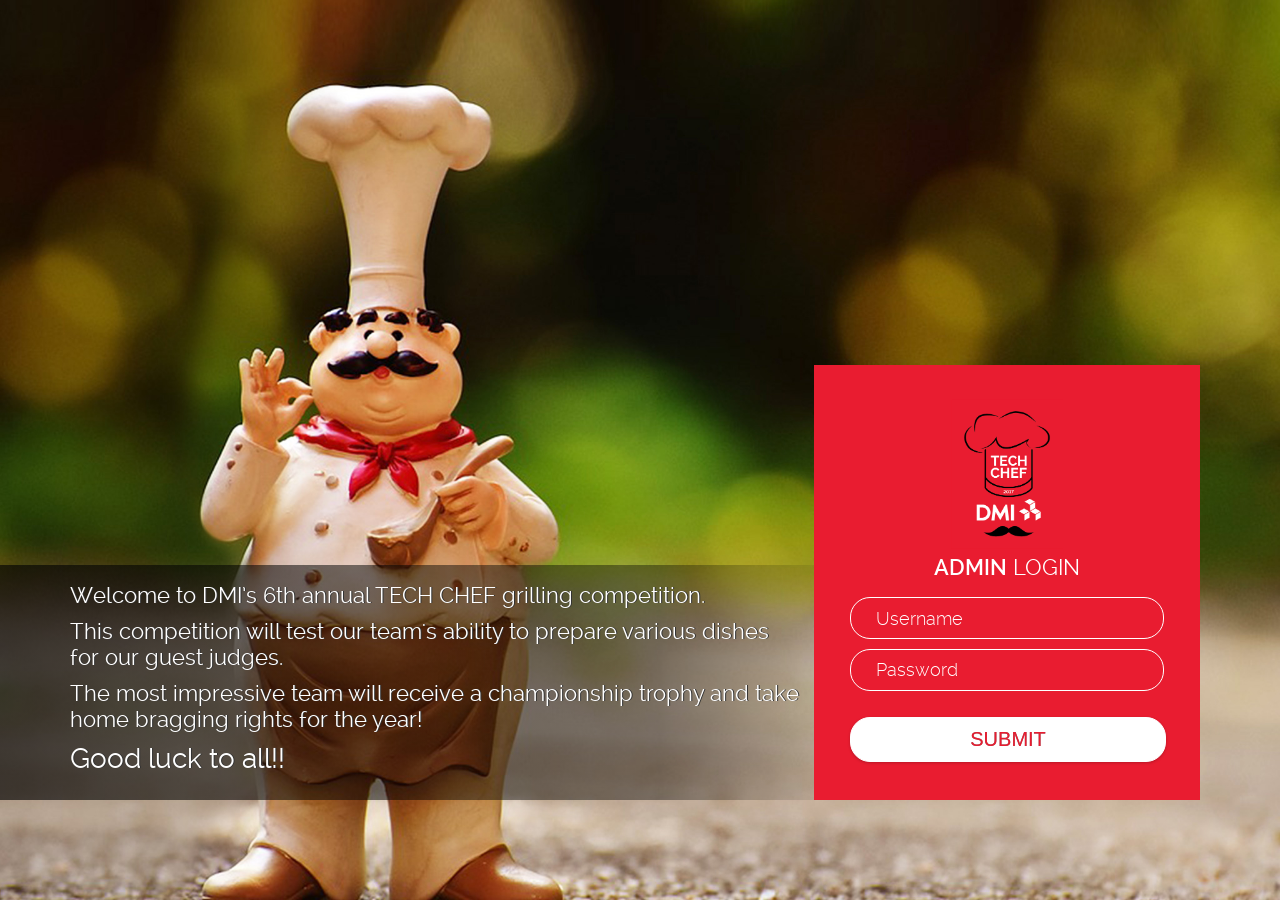
==== commit f6a401ba: "Updated Overflow for Chart Page" ====
--- a/index.html
+++ b/index.html
@@ -8,7 +8,7 @@
     <link rel="stylesheet" href="css/UIAdminCustom.css" />
 	<link rel="stylesheet" href="css/UIcustom-new.css" />
     <script type="text/javascript" src="https://www.google.com/jsapi"></script>
-    <script type="text/javascript" charset="utf-8" src="cordova.js"></script>
+    <!--<script type="text/javascript" charset="utf-8" src="cordova.js"></script>-->
      <script type="text/javascript" charset="utf-8">
 
          // Wait for device API libraries to load
@@ -143,22 +143,28 @@
         <div class="PageTitle">
             Results<span id="jsRefresh" class="rating"><a href="#" onclick="return RefreshPage();"><img
                 src="images/refresh.png"></a></span></div>
-        <div data-role="content" data-theme="e">
+        <div data-role="content" style="overflow: auto;" data-theme=" e" id="jscoreContent">
             <div style="overflow: auto; width: inherit" id="jstableContainer">
             </div>
             <div id="jtblEnlarge" class="Enlarge" style="padding-top: 5px">
                 <a href="#" onclick="SetEnlargedTableHtml('#jstableContainer', 'judge');">
-                    <img src="images/Enlarge.png" width="80" height="30" style="border: 0"></a></div>
+                    <img src="images/Enlarge.png" width="80" height="30" style="border: 0">
+                </a>
+            </div>
             <div id="ScoreByTeam" style="overflow-x: auto; overflow-y: hidden; height: 380px">
             </div>
             <div id="jTCEnlarge" class="Enlarge">
                 <a href="#" onclick="SetChartPageProperties('team', 'judge');">
-                    <img src="images/Enlarge.png" width="80" height="30" style="border: 0"></a></div>
+                    <img src="images/Enlarge.png" width="80" height="30" style="border: 0">
+                </a>
+            </div>
             <div id="ScoreByCategory" style="overflow-x: auto; overflow-y: hidden; height: 380px">
             </div>
             <div id="jCCEnlarge" class="Enlarge">
                 <a href="#" onclick="SetChartPageProperties('category', 'judge');">
-                    <img src="images/Enlarge.png" width="80" height="30" style="border: 0"></a></div>
+                    <img src="images/Enlarge.png" width="80" height="30" style="border: 0">
+                </a>
+            </div>
         </div>
         <!-- /content -->
     </div>
@@ -480,7 +486,7 @@
             $.mobile.loader.prototype.options.theme = "a";
             $.mobile.loader.prototype.options.html = "";
 
-            var autoRefresh = setInterval(function () { RefreshPage() }, 120000);
+            //var autoRefresh = setInterval(function () { RefreshPage() }, 120000);
         });
         
     </script>
--- a/css/UIcustom-new.css
+++ b/css/UIcustom-new.css
@@ -251,14 +251,29 @@
 
 
 .ui-btn-up-e {
-	background:#117474 !important;
-    border: 1px solid #117474;
+	background:#a26404 !important;
+    border: 1px solid #a26404;
     color: #fff;
     font-weight: bold;
     text-shadow: none;
 	font-family: 'Arvo', 'serif';
 	font-family:Helvetica, Arial, sans-serif;
 }
+.ui-content .ui-btn-up-e {
+	background:#a26404 !important;
+    border: 1px solid #a26404;
+}
+.ui-btn-corner-all {
+    border-radius: 0 !important;
+    margin-left: auto;
+    margin-right: auto;
+    width: 95%;
+}
+a.ui-btn-left.ui-btn.ui-shadow.ui-btn-corner-all.ui-btn-icon-left.ui-btn-up-e {
+    border-radius: 20px !important;
+}
+.ui-btn-inner{
+border:none;}
 .ui-btn-up-e:visited, .ui-btn-up-e a.ui-link-inherit {
     color: #fff;
 }
@@ -1372,7 +1387,7 @@
 		background: #fff;
 		border: 1px solid #fff;
 		font-size: 24px;
-		border-radius: 20px;
+		border-radius: 20px !important;
 	}
 	.ScoreLeft{
 		font-family: 'ralewayregular';
@@ -2059,6 +2074,9 @@
     font-weight: normal;
 }
 .ui-header.ui-bar-e.ui-header-fixed.slidedown .ui-btn-inner{
+		color:#fff !important;
+}
+.ui-header.ui-bar-e.ui-header-fixed.slidedown .ui-btn-active .ui-btn-inner{
 	color:#222 !important;
 }
 h1.ui-title {
@@ -2069,4 +2087,19 @@
     top: 12px;
 }
 
-
+a.ui-btn-left.ui-btn.ui-shadow.ui-btn-corner-all.ui-btn-icon-left.ui-btn-up-e .ui-btn-inner {
+    color: #fff !important;
+    width: 70px !important;
+	min-width: 70px !important;
+	max-width: 70px !important;
+    padding: 6px 2px 4px 6px;
+}
+a.ui-btn-left.ui-btn.ui-shadow.ui-btn-corner-all.ui-btn-icon-left.ui-btn-up-e {
+    position: absolute;
+    top: 12px;
+    width: 70px !important;
+	min-width: 70px !important;
+	max-width: 70px !important;
+	background:#de8600 !important;
+	border:1px solid #de8600 !important;
+}
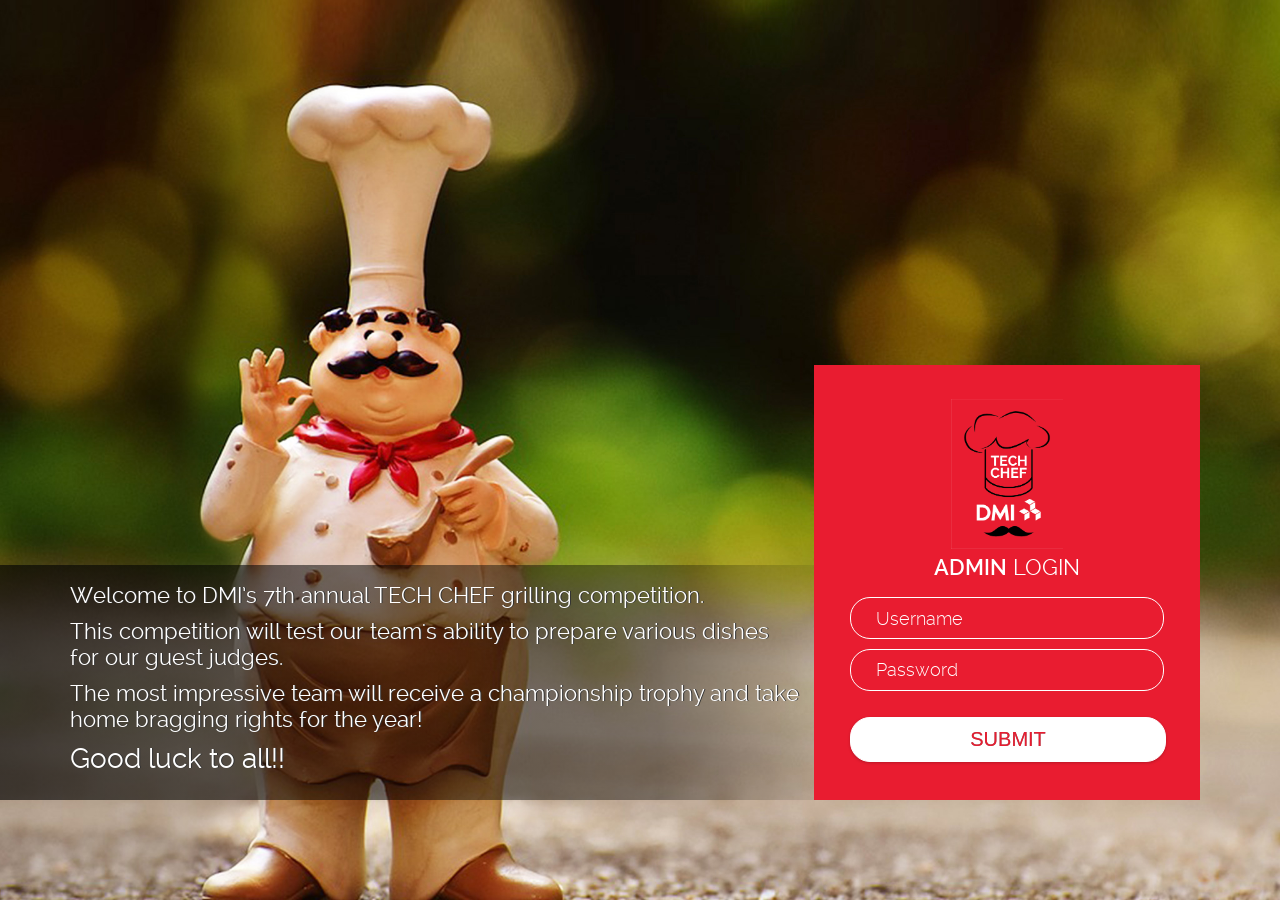
==== commit d1a01ee2: "Updates for this 2018 app" ====
--- a/index.html
+++ b/index.html
@@ -8,7 +8,7 @@
     <link rel="stylesheet" href="css/UIAdminCustom.css" />
 	<link rel="stylesheet" href="css/UIcustom-new.css" />
     <script type="text/javascript" src="https://www.google.com/jsapi"></script>
-    <!--<script type="text/javascript" charset="utf-8" src="cordova.js"></script>-->
+    <script type="text/javascript" charset="utf-8" src="cordova.js"></script>
      <script type="text/javascript" charset="utf-8">
 
          // Wait for device API libraries to load
@@ -46,7 +46,7 @@
                             
                             <div class="SplashWords">
                                 <p>
-                                    Welcome to DMI’s 6th annual TECH CHEF grilling competition.</p>
+                                    Welcome to DMI’s 7th annual TECH CHEF grilling competition.</p>
                                 <p>
                                     This competition will test our team's ability to prepare various dishes for our
                                     guest judges.</p>
@@ -151,14 +151,14 @@
                     <img src="images/Enlarge.png" width="80" height="30" style="border: 0">
                 </a>
             </div>
-            <div id="ScoreByTeam" style="overflow-x: auto; overflow-y: hidden; height: 380px">
+            <div id="ScoreByTeam" style="overflow-x: auto; overflow-y: hidden; height: 380px" onclick="return false;">
             </div>
             <div id="jTCEnlarge" class="Enlarge">
                 <a href="#" onclick="SetChartPageProperties('team', 'judge');">
                     <img src="images/Enlarge.png" width="80" height="30" style="border: 0">
                 </a>
             </div>
-            <div id="ScoreByCategory" style="overflow-x: auto; overflow-y: hidden; height: 380px">
+            <div id="ScoreByCategory" style="overflow-x: auto; overflow-y: hidden; height: 380px" onclick="return false;">
             </div>
             <div id="jCCEnlarge" class="Enlarge">
                 <a href="#" onclick="SetChartPageProperties('category', 'judge');">
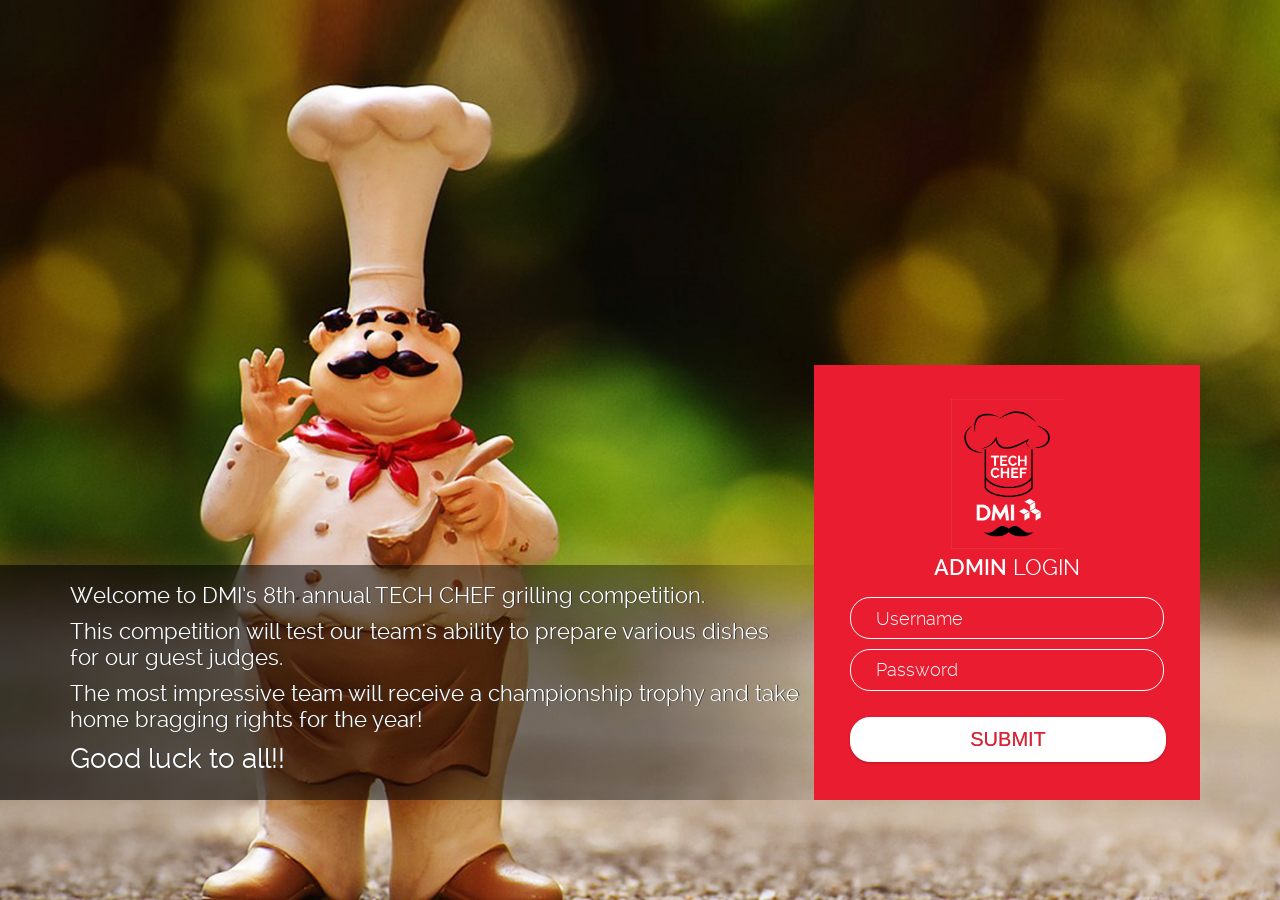
==== commit 404f38d0: "Update for DMI 8th TC Updated Android SDK and updates for 8th DMI TC" ====
--- a/index.html
+++ b/index.html
@@ -46,7 +46,7 @@
                             
                             <div class="SplashWords">
                                 <p>
-                                    Welcome to DMI’s 7th annual TECH CHEF grilling competition.</p>
+                                    Welcome to DMI’s 8th annual TECH CHEF grilling competition.</p>
                                 <p>
                                     This competition will test our team's ability to prepare various dishes for our
                                     guest judges.</p>
